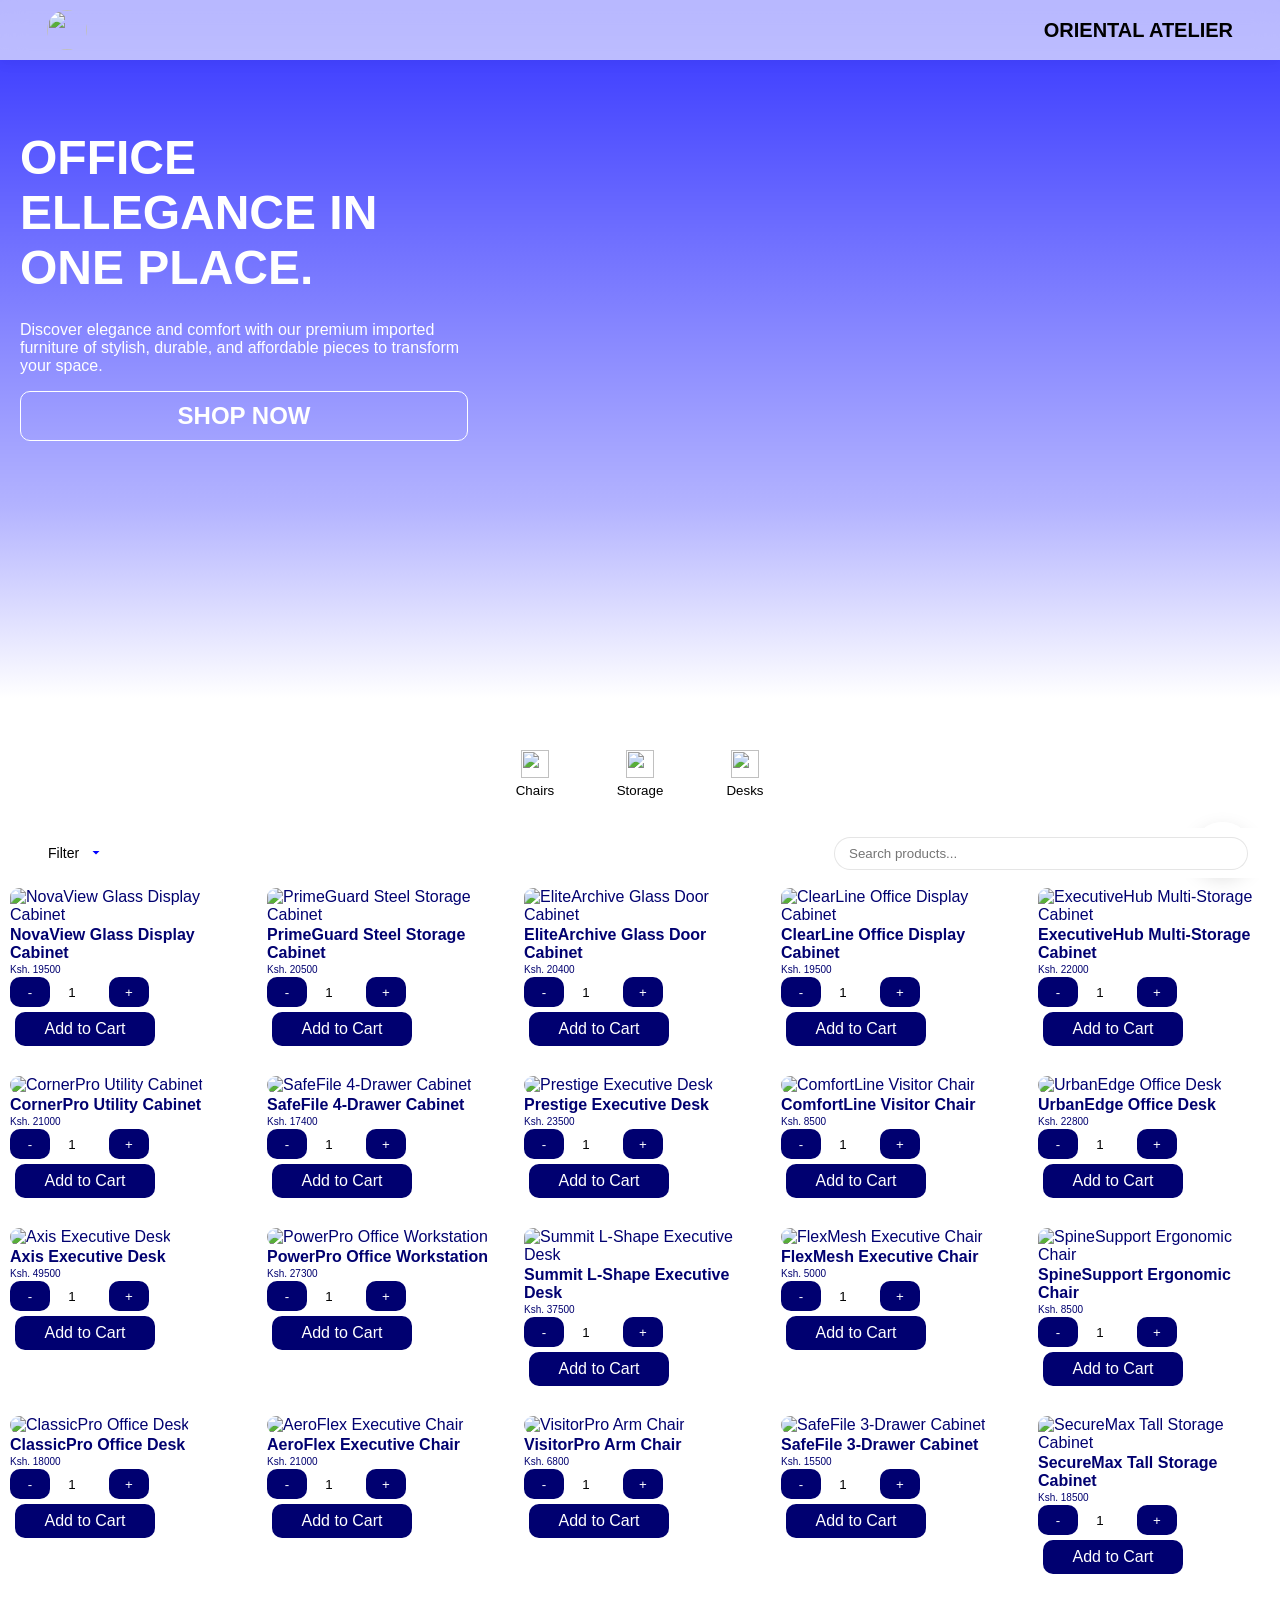
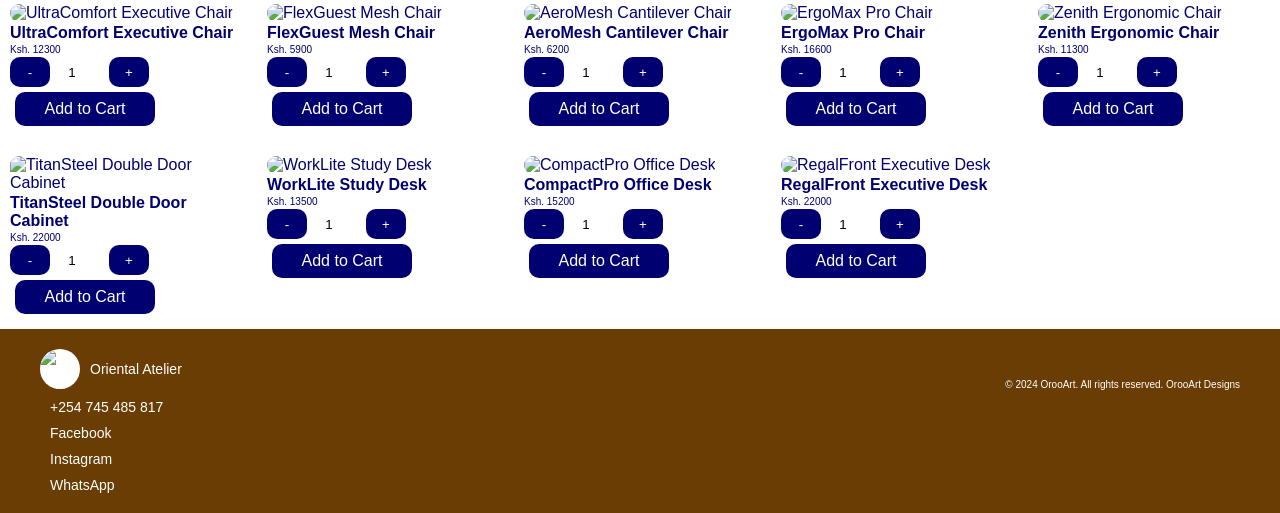
==== index.html @ 5436c4b8 "finalle" ====
<!DOCTYPE html>
<html lang="en">
<head>
    <meta charset="UTF-8">
    <meta name="viewport" content="width=device-width, initial-scale=1.0">
    <link rel="icon" type="image/png/jpg" href="oa.jpg">
    <meta name="description" content="Oriental Atelier - Your destination for elegant and affordable imported furniture.">
    <meta name="keywords" content="furniture, imported furniture, office furniture, elegant furniture, affordable furniture">
    <meta name="author" content="OrooArt Designs">
    <title>Oriental Atelier</title>
    <link rel="stylesheet" href="styles.css">
    <script src="https://kit.fontawesome.com/a076d05399.js" crossorigin="anonymous"></script>
</head>
<body>
    <!-- Header Section -->
    <header>
    <nav class="nav-container">
        <div class="logo"><img src="oa.jpg"></div>
        <div class="logo">ORIENTAL ATELIER</div>
    </nav>
    </header>
    <!-- Hero Section -->
    <section class="hero">
        <div id="hero-intro">
            <h1><b>OFFICE ELLEGANCE IN ONE PLACE.</b></h1>
            <p>Discover elegance and comfort with our premium imported furniture  
              of stylish, durable, and affordable pieces to transform your space.
            </p>
            <!--<p class="order-count">Orders placed: <span id="orderCount">0</span></p>-->
            <button class="cta"><a href="#products-section">SHOP NOW</a></button>
        </div>        
    </section>
    <div class="category-wrapper">

    <div class="category-icons" id="categoryIcons"> 

        <button data-category="chairs">
            <img src="/icons/chair.jpg">
            <span>Chairs</span>
        </button>

        <button data-category="storage">
            <img src="/icons/storage.jpg">
            <span>Storage</span>
        </button>

        <button data-category="desks">
            <img src="/icons/desk.jpeg">
            <span>Desks</span>
        </button>

    </div>

</div>
    <section class="filter">
        <!-- Category Filter -->
        <div class="category-filter">
            <select id="category-select">
                <option value="all">Filter</option>
                <option value="chairs">Chairs</option>
                <option value="desks">Desks</option>
                <option value="storage">Storage</option>
            </select>
            <!-- Search Bar -->
        <div class="search-container">
            <input 
                type="text" 
                id="search-input" 
                placeholder="Search products..."
            >
        </div>
        </div>
    </section>
    <section class="product-grid" id="productGrid">
    <!-- Products will be injected here -->
    </section>

    <!-- Product Grid Section -->

    <!--Quickview modal-->
      
    <!-- Product Quick View Modal -->
<div id="productModal" class="modal">
  <div class="modal-content">

    <span class="close">&times;</span>

    <div class="modal-image-section">
        <img id="modalMainImage" src="" alt="">
        <div id="modalThumbnails"></div>
    </div>

    <div class="modal-info">
        <h2 id="modalName"></h2>
        <p id="modalPrice"></p>
    </div>

  </div>
</div>

    <!-- End of Quickview modal-->     
    <!-- Floating Cart Icon -->
    <div class="cart-icon" onclick="toggleCart()">🛒</div>

    <div class="cart" id="cart">
        <h2>Shopping Cart</h2>
        <ul id="cart-items"></ul>
        <p id="cart-total">Total: Ksh. 0</p>
        <button class="cart-cta" onclick="clearCart()">Clear Cart</button>
        <button class="whatsapp-btn" onclick="sendOrder()">Place Order On WhatsApp</button>
    </div>
    
    <!-- Footer Section -->
    <footer>
        <div class="footer-left">
            <div class="contact-item">
                <img src="oa.jpg" alt="OrooArt Logo" class="footer-logo">
                <span>Oriental Atelier</span>
            </div>

            <div class="contact-item">
                <i class="fas fa-phone"></i>
                <a href="tel:+254745485817">+254 745 485 817</a>
            </div>

            <div class="contact-item">
                <i class="fab fa-facebook"></i>
                <a href="https://www.facebook.com/share/1cMrLavVHz/">Facebook</a>
            </div>

            <div class="contact-item">
                <i class="fab fa-instagram"></i>
                <a href="https://www.instagram.com/oriental.atelier?igsh=MXYzbjM2ZnEwbW9zbw==">Instagram</a>
            </div>

            <div class="contact-item">
                <i class="fab fa-whatsapp"></i>
                <a href="https://wa.me/254745485817">WhatsApp</a>
            </div>
        </div>
        <br>
        <div class="footer-copyright">
                <p>&copy; 2024 OrooArt. All rights reserved. <a href="https://www.facebook.com/share/1befpcmrew/">OrooArt</a> Designs</p>
            </div>
    </footer>
    <script src="script.js"></script>
</body>
</html>
---- styles.css ----
/* Define CSS Variables for Reusability */
:root {
    --primary-color: #693d04;
    --secondary-color: #fadcb5;
    --text-color: #FFFFFF;
    --bg-color: #fad4a3;
    --border-radius: 10px;
    --inner-border-radius: 9px;
    --outer-border-radius: 15px;
    --text-padding: 10px;
    --border-padding: 10px;
    --container-margin: 10px;
    --font-family: 'Arial', sans-serif;
}

html, body {
    overflow-x: hidden;
}

body {
    font-family: var(--font-family);
    background-color: var(--text-color);
    margin: 0;
    padding: 0; 
}

a{
    text-decoration:none;
    color: var(--text-color);
}

/* Header Styles */
header {
    position: fixed;
    top: 0;
    left: 0;
    width: 100%;
    height: 60px; /* Fixed height */
    z-index: 1000;

    display: flex;
    align-items: center; /* vertical center */
    justify-content: center;

    background: rgba(255, 255, 255, 0.65);
    backdrop-filter: blur(12px);
    -webkit-backdrop-filter: blur(12px);

    box-shadow: 0 2px 15px rgba(0,0,0,0.05);
}


.nav-container {
    width: 95%;
    display: flex;
    align-items: center;   /* vertical center */
    justify-content: space-between;
}

.logo {
    display: flex;
    align-items: center;
    font-size: 20px;
    font-weight: bold;
    padding: 15px;
}

.logo img{
    width: 40px;
    height: 40px;
    border-radius: 50%;
    margin-right: 1px;
}

nav ul {
    list-style: none;
    display: flex;
    gap: 15px;
}

nav ul li a {
    color: var(--text-color);
    text-decoration: none;
}

.nav-toggle {
    display: none;

}

/* Hero Section */
.hero {
    display: flex;
    flex-direction: column;
    justify-content: center;
    align-items: flex-start;
    text-align: left;
    height: 80vh;

    background:
        linear-gradient(
            to bottom,
            rgba(0,0,255,0.8),
            rgba(0,0,255,0.3) 70%,
            white 97%
        ),
        url('hero-bg.jpg') no-repeat center center/cover;

    color: var(--text-color);
}


.hero button {
    color: var(--text-color);
    padding: 10px 20px;
    border: solid 1px var(--text-color);
    border-radius: var(--border-radius);
    cursor: pointer;
}

.hero h1 {
    font-size: 48px;
    margin-bottom: 10px;
}
#hero-intro{
    height: 60vh;
    width: 35%;
    margin: 20px;
    text-align: left;
    display: flex;
    flex-direction: column;
    justify-content: left;
    align-items: left;
}

#hero-ads{
    width: 90%;
    height: 40vh;
    display: flex;
    background-color: var(--bg-color);
    border-radius: var(--border-radius);
    color: var(--text-color);
}

.filter {
    position: sticky;
    top: 50px; /* same as header height */
    z-index: 999;

    height: 50px;
    display: flex;
    align-items: center;
    justify-content: center;

    background: white;
    transition: box-shadow 0.3s ease, transform 0.3s ease;
}

.category-filter {
    width: 95%;
    height: 50px;
    display: flex;
    align-items: center;
    justify-content: space-between;
}

.category-filter select {
    padding: 10px 15px;
    border-radius: 8px;
    border: 1px solid #ffffff;
    cursor: pointer;
    font-size: 14px;

    transition: all 0.3s ease;
}

.category-filter select:hover {
    border-color: none;
    box-shadow: 0 5px 15px rgba(89, 89, 90, 0.582);
    transform: translateY(-2px);
}

.category-filter select:focus {
    outline: none;
    border-color: #ffffff;
    box-shadow: 0 5px 20px rgba(89, 89, 90, 0.582);
}

.category-filter select {
    appearance: none;
    background: white;
    background-image: url("data:image/svg+xml,%3Csvg xmlns='http://www.w3.org/2000/svg' viewBox='0 0 20 20'%3E%3Cpath fill='%230000ff' d='M5 7l5 5 5-5H5z'/%3E%3C/svg%3E");
    background-repeat: no-repeat;
    background-position: right 10px center;
    background-size: 14px;
}

.search-container input {
    padding: 8px 14px;
    border-radius: 20px;
    border: 1px solid rgba(0,0,0,0.1);
    outline: none;
    width: 30vw;
    transition: 0.7s ease;
}

.search-container input:focus {
    width: 45vw;
    box-shadow: 0 4px 12px rgba(0,0,0,0.08);
}

.category-wrapper {
    display: flex;
    justify-content: center;
    align-items: center;
    padding: 10px 0;

    position: relative;   /* no sticky */
    top: auto;

    background: transparent; /* remove white/blur feel */
    backdrop-filter: none;
    -webkit-backdrop-filter: none;

    box-shadow: none; /* ensure no shadow */
}

.category-icons {
    display: flex;
    gap: 15px;

    overflow-x: auto;
    scroll-behavior: smooth;

    padding: 10px 15px;

    max-width: 90%; /* 🔥 prevents full stretch */
    justify-content: center; /* centers items when not overflowing */

    scrollbar-width: none;
    -ms-overflow-style: none;
}

.category-icons::-webkit-scrollbar {
    display: none;
}

.category-icons button {
    display: flex;
    flex-direction: column;
    align-items: center;
    min-width: 90px;
    padding: 10px;
    border: none;
    border-radius: 12px;
    background: rgba(255,255,255,0.7);
    cursor: pointer;
    transition: 0.3s ease;
    flex-shrink: 0; /* prevents shrinking */
}

.category-icons button img {
    width: 28px;
    height: 28px;
    margin-bottom: 5px;
}

.category-icons button:hover {
    transform: translateY(-4px);
}

.category-icons button.active {
    background: rgb(2, 2, 82);
    color: white;
}

.category-wrapper {
    position: relative;
}

.category-wrapper::before,
.category-wrapper::after {
    content: "";
    position: absolute;
    top: 0;
    width: 30px;
    height: 100%;
    pointer-events: none;
    z-index: 2;
}

.category-wrapper::before {
    left: 0;
    background: linear-gradient(to right, white, transparent);
}

.category-wrapper::after {
    right: 0;
    background: linear-gradient(to left, white, transparent);
}

.scroll-btn {
    background: rgba(255,255,255,0.8);
    border: none;
    font-size: 22px;
    padding: 10px;
    cursor: pointer;
    border-radius: 50%;
    transition: 0.3s ease;
}

.scroll-btn:hover {
    background: rgb(2, 2, 82);
    color: white;
}

.cta {
    background: none;
    color: white;
    padding: 15px 30px;
    font-size: 18pt;
    font-weight: bold;
    border: none;
    border-radius: 50px;
    cursor: pointer;
    transition: all 0.3s ease-in-out;
    position: relative;
}

/* Hover Effect */
.cta:hover {
    transform: scale(1.05);
    border: solid 1px var(--text-color);
    background-color: rgb(41, 41, 219);
}

@keyframes bounceClick {
    0%   { transform: scale(1); }
    30%  { transform: scale(0.9); }
    60%  { transform: scale(1.1); }
    100% { transform: scale(1); }
}

.bounce {
    animation: bounceClick 0.3s ease;
}

.cta::after {
    content: "";
    position: absolute;
    width: 300%;
    height: 300%;
    top: 50%;
    left: 50%;
    transform: translate(-50%, -50%) scale(0);
    opacity: 0;
    transition: transform 0.5s, opacity 0.5s;
}

.cta:active::after {
    transform: translate(-50%, -50%) scale(1);
    opacity: 1;
}

/* Apply Pulse Animation */
.cta {
    animation: pulse 2s infinite;
}




/* Product Grid */
.product-grid {
    display: grid;
    grid-template-columns: repeat(auto-fit, minmax(250px, 1fr));
    gap: 5px;
    padding: 0px;
}

.product {
    background: rgb(255, 255, 255);
    text-align: left;
    color: rgb(1, 1, 112);
    border-radius: var(--outer-border-radius);
    padding: var(--border-padding);
}

.product img {
    width: 100%;
    border-radius: var(--inner-border-radius);
    margin: 0;
}

.product p {
    font-size: 10px;
    margin: 2px 0;
}

.product h2 {
    font-size: 16px;
    margin: 2px 0;
}

.product button {
    background: rgb(0, 0, 112);
    color: var(--text-color);
    padding: 8px 15px;
    border: none;
    border-radius: var(--border-radius);
    cursor: pointer;
}

.quantity, .increase, .decrease {
    height: 30px;
    border-radius: var(--border-radius);
    padding: 5px;
    border:none;
    text-align: center;
    width: 40px;
}

.quantity{
    height: 19px;
    
}

.input{
    width: 50px;
    height: 30px;
    border-radius: var(--border-radius);
    padding: 5px;
    border:none;
    text-align: center; 
}
.atc{
    background: var(--secondary-color);
    color: var(--text-color);
    padding: 8px 20px;
    margin:5px;
    width:140px;
    border: none;
    border-radius: var(--border-radius);
    font-size:16px;
    cursor: pointer;
}

.modal {
    display: none;
    position: fixed;
    inset: 0;
    background: rgba(0,0,0,0.4);
    backdrop-filter: blur(6px);
    justify-content: center;
    align-items: center;
    z-index: 2000;
}

.modal-content {
    background: white;
    padding: 20px;
    border-radius: 15px;
    width: 70%;
    max-width: 70vw;
    animation: fadeIn 0.3s ease;
}

.modal-image-section {
    text-align: center;
}

#modalMainImage {
    width: 100%;
    border-radius: 12px;
    margin-bottom: 10px;
}

#modalThumbnails {
    display: flex;
    justify-content: center;
    gap: 10px;
}

#modalThumbnails img {
    width: 60px;
    height: 60px;
    object-fit: cover;
    cursor: pointer;
    border-radius: 8px;
    opacity: 0.7;
    transition: 0.2s;
}

#modalThumbnails img:hover {
    opacity: 1;
}

.close {
    float: right;
    font-size: 24px;
    cursor: pointer;
}


/* Floating Cart Icon */
.cart-icon {
    position: fixed;
    bottom: 30px;
    right: 30px;
    font-size: 20px;
    background: rgba(255, 255, 255, 0.8);
    backdrop-filter: blur(10px);
    -webkit-backdrop-filter: blur(10px);

    padding: 12px 15px;
    border-radius: 50%;
    cursor: grab;
    user-select: none;
    touch-action: none;

    box-shadow: 0 8px 20px rgba(0,0,0,0.15);

    transition: transform 0.2s ease, box-shadow 0.2s ease;
}

.cart-icon:hover {
    transform: scale(1.1);
    box-shadow: 0 12px 25px rgba(0,0,0,0.2);
}

.cart-icon:active {
    cursor: grabbing;
    transform: scale(0.95);
}

.cart-icon.bump {
    transform: scale(1.2);
}

.dropdown-content {
    display: none;
    position: absolute;
    background: var(--primary-color);
    width: 150px;
    height: fit-content;
    box-shadow: 0px 8px 16px rgba(0, 0, 0, 0.1);
    z-index: 1;
    border-radius: var(--border-radius);
}

.dropdown-content a {
    color: rgb(16, 16, 88);
    padding: 10px;
    display: block;
    text-decoration: none;
}

.dropdown-content a:hover {
    background: var(--secondary-color);
}

.dropdown:hover .dropdown-content {
    display: block;
}

.cart {
    position: fixed;
    top: 60px;
    right: 20px;
    width: 250px;
    background: white;
    border: 1px solid #030197;
    padding: 15px;
    display: none; /* Initially hidden */
    box-shadow: 0 4px 6px rgba(0, 0, 0, 0.1);
    border-radius: var(--border-radius);
}

.cart h2{
    text-align: center;
    color: var(--primary-color);
}

.cart ul {
    list-style: none;
    padding: 0;
}

.cart ul li {
    display: flex;
    justify-content: space-between;
    padding: 5px 0;
    color: var(--bg-color);
}

.cart p {
    text-align: left;
    color: var(--secondary-color);
    font-weight: bold;
}

.cart-cta{
    display: flex;
    width: fit-content;
    height: fit-content;
    border:none;
    border-radius: var(--border-radius);
    color: rgb(13, 13, 105);
    background: var(--secondary-color);
    padding: 5px 10px;
    cursor: pointer;
}

.whatsapp-btn {
    background-color: var(--text-color);
    color: #25d366;
    padding: 10px 15px;
    border: 1px solid #25d366;
    border-radius: var(--border-radius);
    font-size: 14px;
    cursor: pointer;
    display: block;
    margin-top: 10px;
    text-align: center;
    width: 100%;
}

.whatsapp-btn:hover {
    background-color: #1ebe57;
    color:var(--text-color);
    font-weight: bold;
    border:none;
}


/* Footer */
footer {
    background: #030197;
    color: var(--text-color);
    padding: 20px;
    display: flex;
    justify-content: space-between;
    align-items: flex-end;
}

.footer-left {
    flex: 1;
    text-align: left;
    padding-left: 20px;
}

.footer-copyright {
    font-size: 10px;
    padding: 20px;
}

.whatsapp-btn {
    background: var(--text-color);
    color: rgb(7, 172, 7);
    padding: 10px 20px;
    border: 5px;
    border-color:rgb(7, 172, 7);
    border-radius: var(--border-radius); 
    cursor: pointer;
}

.whatsapp-btn:hover{
    background:rgb(7, 172, 7);
    color: var(--text-color);
    font-style:bold;
}

.floating-effect {
    position: absolute;
    width: 118px;
    background: var(--secondary-color);
    color: var(--text-color);
    text-align: center;
    padding: 8px 12px;
    border-radius: var(--border-radius);
    font-weight: bold;
    box-shadow: 0 4px 8px rgba(0, 0, 0, 0.2);
    transition: transform 0.6s ease-in-out, opacity 0.6s ease-in-out;
    z-index: 1000;
}

/* Modal overlay */
.modal {
  display: none; /* hidden by default */
  position: fixed;
  top: 0; left: 0;
  width: 100%; height: 100%;
  background: rgba(0,0,0,0.6);
  justify-content: center;
  align-items: center;
  z-index: 999;
}

/* Modal box */
.modal-content {
  background: #fff;
  padding: 20px;
  width: 400px;
  border-radius: 10px;
  text-align: center;
  position: relative;
}

/* Close button */
.close {
  position: absolute;
  top: 10px; right: 15px;
  font-size: 24px;
  cursor: pointer;
}

/* Product image inside modal */
#modalImage {
  max-width: 100%;
  border-radius: 6px;
  margin-bottom: 15px;
}


/* Footer */
footer {
    background: var(--primary-color);
    color: var(--text-color);
    padding: 20px;
    display: flex;
    justify-content: space-between;
    align-items: flex-start;
}

.footer-left {
    display: flex;
    flex-direction: column;
    gap: 10px;
}

.footer-brand {
    font-size: 16px;
    font-weight: bold;
    margin-bottom: 10px;
}

.contact-item {
    display: flex;
    align-items: center;
    gap: 10px;
    font-size: 14px;
}

.contact-item .icon {
    width: 28px;
    height: 28px;
    display: flex;
    align-items: center;
    justify-content: center;

    background: rgba(255,255,255,0.1);
    border-radius: 50%;
    font-size: 14px;
}

.contact-item a {
    color: white;
    text-decoration: none;
    transition: 0.2s;
}

.contact-item a:hover {
    opacity: 0.7;
}

.footer-logo{
    width: 40px;
    height: 40px;
    display: flex;
    align-items: center;
    justify-content: center;

    background: rgb(255, 255, 255);
    border-radius: 50%;
    font-size: 14px;
}

.footer p{
    font-size: 9px;
}

.whatsapp {
    background: #25D366;
    color: var(--text-color);
    padding: 10px 20px;
    border: none;
    border-radius: var(--border-radius);
    cursor: pointer;
}

/*admin panel styling

.login-container {
    width: 300px;
    margin: 100px auto;
    padding: 20px;
    text-align: center;
    background: rgba(255, 255, 255, 0.1);
    backdrop-filter: blur(10px);
    border-radius: 8px;
    box-shadow: 0 0 10px rgba(0, 0, 0, 0.2);
}

input {
    width: 80%;
    padding: 10px;
    margin: 10px 0;
    border: 1px solid #ccc;
    border-radius: 5px;
}

.admin-button {
    width: 100%;
    padding: 10px;
    background: #007bff;
    color: white;
    border: none;
    border-radius: 5px;
    cursor: pointer;
}

#error-message {
    color: red;
    font-size: 14px;
    margin-top: 10px;
}

header {
    background-color: var(--primary-color);
    color: var(--text-color);
    display: flex;
    justify-content: space-between;
    align-items: center;
    padding: 15px 30px;
    position:fixed;
    z-index: 1000;
    width: 100%;
}

#logout-btn {
    background: red;
    color: white;
    padding: 10px;
    border: none;
    cursor: pointer;
}

.add-product, .product-list {
    width: 80%;
    margin: 20px auto;
    padding: 15px;
    background: rgba(255, 255, 255, 0.1);
    backdrop-filter: blur(10px);
    border-radius: 8px;
}

input {
    display: block;
    width: 100%;
    padding: 10px;
    margin: 10px 0;
}

.product-list ul {
    list-style: none;
    padding: 0;
}

.product-list li {
    display: flex;
    justify-content: space-between;
    background: white;
    margin: 5px 0;
    padding: 10px;
    border-radius: 5px;
}
*/

/* Responsive Design */
@media (max-width: 768px) {
    header {
        display: flex;
        flex-direction: row;
        justify-content: space-between;
    }

    .nav-toggle {
        display: block;
        width: fit-content;
        padding: 1px 2px;
        border: none;
        background: none;
        font-size: 14px;
        cursor: pointer;
        color: var(--text-color);
    }

    .nav-toggle.active {
        display: none;
    }

    .nav-menu {
        display: none;
    }

    nav ul {
        display: hidden;
    }

    .hero {
        height: 80vh;
        padding: 5px;
    }

    .hero h1 {
        font-size: 34px;
        width: 70%;
    }

    #hero-intro {
        width: 90%;
    }
    .cta {
        padding: 5px 10px;
        justify-content: center;
        font-size: 16px;
    }
    #hero-ads{
        display: none;
    }

    .product-grid {
        display: grid;
        grid-template-columns: repeat(2, 1fr);
        gap: 10px; /* space between images */
        padding: 15px;
    }

    footer {
        padding: 10px;
        flex-direction: column;
        text-align: center;
    }
}
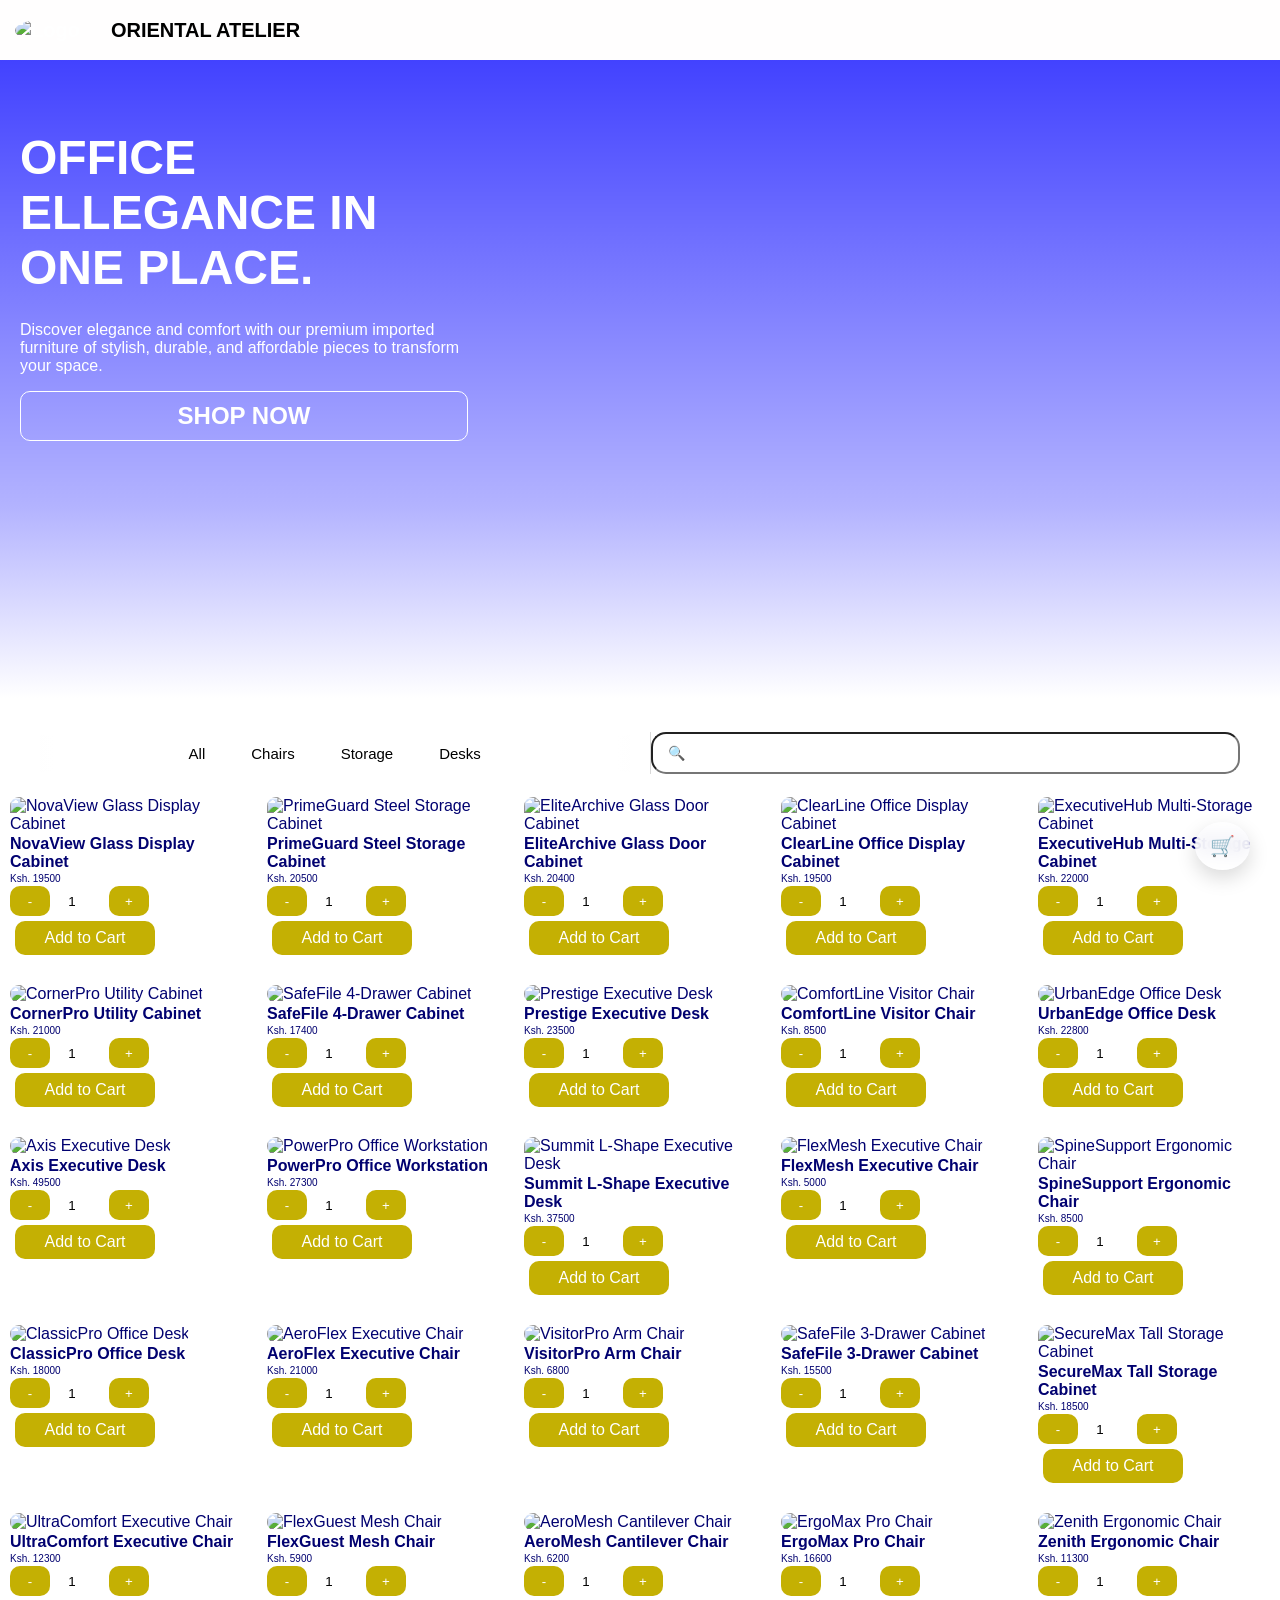
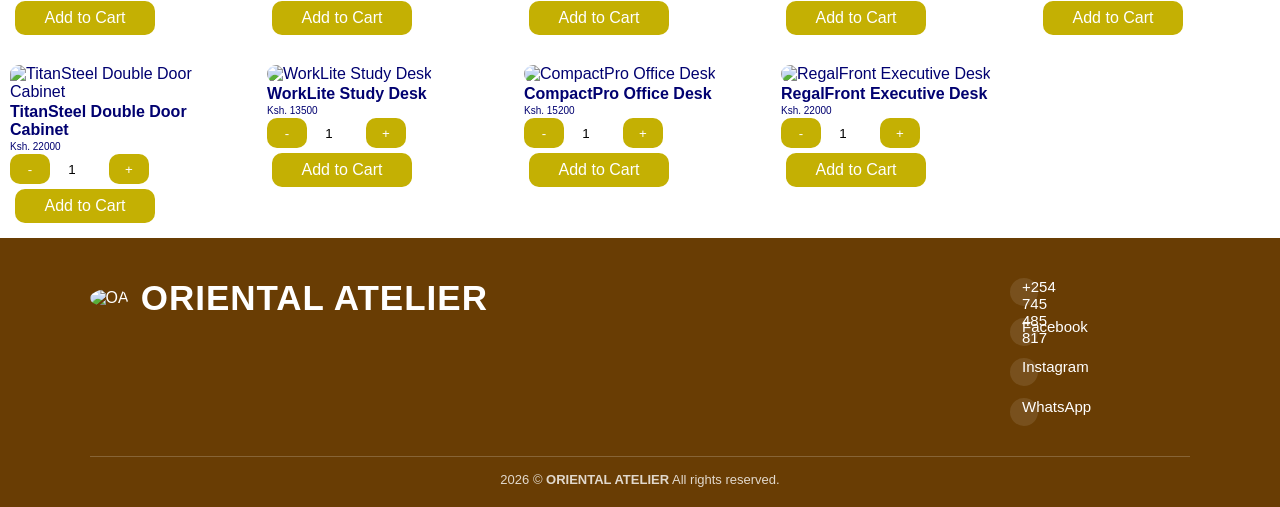
==== commit bae2862a: "sticky toolbar, aki tafadhali." ====
--- a/index.html
+++ b/index.html
@@ -15,7 +15,11 @@
     <!-- Header Section -->
     <header>
     <nav class="nav-container">
-        <div class="logo"><img src="oa.jpg"></div>
+        <div class="logo">
+            <a href="index.html">
+            <img src="oa.jpg" alt="Logo">
+            </a>
+        </div>
         <div class="logo">ORIENTAL ATELIER</div>
     </nav>
     </header>
@@ -30,75 +34,66 @@
             <button class="cta"><a href="#products-section">SHOP NOW</a></button>
         </div>        
     </section>
-    <div class="category-wrapper">
 
-    <div class="category-icons" id="categoryIcons"> 
-
-        <button data-category="chairs">
-            <img src="/icons/chair.jpg">
-            <span>Chairs</span>
-        </button>
-
-        <button data-category="storage">
-            <img src="/icons/storage.jpg">
-            <span>Storage</span>
-        </button>
-
-        <button data-category="desks">
-            <img src="/icons/desk.jpeg">
-            <span>Desks</span>
-        </button>
-
-    </div>
-
-</div>
-    <section class="filter">
-        <!-- Category Filter -->
+    <section class="category-filter-container">
         <div class="category-filter">
-            <select id="category-select">
-                <option value="all">Filter</option>
-                <option value="chairs">Chairs</option>
-                <option value="desks">Desks</option>
-                <option value="storage">Storage</option>
-            </select>
-            <!-- Search Bar -->
-        <div class="search-container">
-            <input 
-                type="text" 
-                id="search-input" 
-                placeholder="Search products..."
-            >
-        </div>
+            <!--<div class="toolbar-filter">
+                <select id="category-select">
+                    <option value="all">Filter</option>
+                    <option value="chairs">Chairs</option>
+                    <option value="desks">Desks</option>
+                    <option value="storage">Storage</option>
+                </select>
+            </div>-->
+            <div class="category-wrapper">
+                <div class="category-icons" id="categoryIcons">
+                    <button data-category="all">
+                        <span>All</span>
+                    </button>
+                    <button data-category="chairs">
+                        <span>Chairs</span>
+                    </button>
+                    <button data-category="storage">
+                        <span>Storage</span>
+                    </button>
+                    <button data-category="desks">
+                        <span>Desks</span>
+                    </button>
+                </div>
+            </div>
+            <div class="search-container">
+                <input 
+                    type="text" 
+                    id="search-input"
+                    placeholder="🔍"
+                >  
+            </div>
         </div>
     </section>
     <section class="product-grid" id="productGrid">
-    <!-- Products will be injected here -->
+        <!-- Products will be injected here -->
     </section>
-
-    <!-- Product Grid Section -->
-
-    <!--Quickview modal-->
       
     <!-- Product Quick View Modal -->
-<div id="productModal" class="modal">
-  <div class="modal-content">
+    <div id="productModal" class="modal">
+        <div class="modal-content">
 
-    <span class="close">&times;</span>
+            <span class="close">&times;</span>
 
-    <div class="modal-image-section">
-        <img id="modalMainImage" src="" alt="">
-        <div id="modalThumbnails"></div>
+            <div class="modal-image-section">
+                <img id="modalMainImage" src="" alt="">
+                <div id="modalThumbnails"></div>
+            </div>
+
+            <div class="modal-info">
+                <h2 id="modalName"></h2>
+                <p id="modalPrice"></p>
+            </div>
+
+        </div>
     </div>
+    <!-- End of Quickview modal-->
 
-    <div class="modal-info">
-        <h2 id="modalName"></h2>
-        <p id="modalPrice"></p>
-    </div>
-
-  </div>
-</div>
-
-    <!-- End of Quickview modal-->     
     <!-- Floating Cart Icon -->
     <div class="cart-icon" onclick="toggleCart()">🛒</div>
 
@@ -113,11 +108,11 @@
     <!-- Footer Section -->
     <footer>
         <div class="footer-left">
-            <div class="contact-item">
-                <img src="oa.jpg" alt="OrooArt Logo" class="footer-logo">
-                <span>Oriental Atelier</span>
+            <div class="logo-item">
+                <a href="index.html"><img src="oa.jpg" alt="OA"></a><span><b>ORIENTAL ATELIER</b></span>
             </div>
-
+        </div>
+        <div class="footer-right">
             <div class="contact-item">
                 <i class="fas fa-phone"></i>
                 <a href="tel:+254745485817">+254 745 485 817</a>
@@ -139,10 +134,10 @@
             </div>
         </div>
         <br>
-        <div class="footer-copyright">
-                <p>&copy; 2024 OrooArt. All rights reserved. <a href="https://www.facebook.com/share/1befpcmrew/">OrooArt</a> Designs</p>
+            <div class="footer-copyright">
+            <p> 2026 &copy; <b>ORIENTAL ATELIER</b> All rights reserved.</p>
             </div>
     </footer>
     <script src="script.js"></script>
 </body>
-</html>
+</html>
--- a/styles.css
+++ b/styles.css
@@ -37,24 +37,17 @@
     width: 100%;
     height: 60px; /* Fixed height */
     z-index: 1000;
-
     display: flex;
     align-items: center; /* vertical center */
-    justify-content: center;
-
-    background: rgba(255, 255, 255, 0.65);
-    backdrop-filter: blur(12px);
-    -webkit-backdrop-filter: blur(12px);
-
-    box-shadow: 0 2px 15px rgba(0,0,0,0.05);
-}
-
+    justify-content:left;
+    background: rgb(255, 254, 254);
+}
 
 .nav-container {
     width: 95%;
     display: flex;
     align-items: center;   /* vertical center */
-    justify-content: space-between;
+    justify-content: left;
 }
 
 .logo {
@@ -104,7 +97,7 @@
             rgba(0,0,255,0.3) 70%,
             white 97%
         ),
-        url('hero-bg.jpg') no-repeat center center/cover;
+        url('hero-bg.webp') no-repeat center center/cover;
 
     color: var(--text-color);
 }
@@ -142,28 +135,42 @@
     color: var(--text-color);
 }
 
-.filter {
+.category-filter-container{
     position: sticky;
-    top: 50px; /* same as header height */
-    z-index: 999;
-
-    height: 50px;
-    display: flex;
-    align-items: center;
-    justify-content: center;
-
-    background: white;
-    transition: box-shadow 0.3s ease, transform 0.3s ease;
+    top: 80px;
+    z-index: 900;
+
+    width: 100%;
+
+    background: rgba(255, 255, 255, 0.65);
+    backdrop-filter: blur(12px);
+    -webkit-backdrop-filter: blur(12px);
+
+    border-bottom: 1px solid rgba(255, 255, 255, 0.3);
 }
 
 .category-filter {
-    width: 95%;
-    height: 50px;
+    width: 100%;
+    max-width: 1200px;
+
+    margin: 0 auto;
+
     display: flex;
     align-items: center;
     justify-content: space-between;
-}
-
+
+    gap: 20px;
+
+    padding: 12px 20px;
+}
+
+.category-filter.is-sticky {
+    background: rgba(255, 255, 255, 0.55);
+    backdrop-filter: blur(14px);
+    -webkit-backdrop-filter: blur(14px);
+    box-shadow: 0 4px 20px rgba(0, 0, 0, 0.08);
+    border-bottom: 1px solid rgba(255, 255, 255, 0.3);
+}
 .category-filter select {
     padding: 10px 15px;
     border-radius: 8px;
@@ -195,50 +202,79 @@
     background-size: 14px;
 }
 
+.toolbar-filter {
+    flex: 0 0 auto;
+}
+
+.toolbar-filter select {
+    height: 42px;
+    padding: 0 35px 0 15px;
+    border-radius: 8px;
+    background: rgba(255, 255, 255, 0.9);
+    color: #333;
+    font-size: 14px;
+    font-weight: 500;
+    cursor: pointer;
+    outline: none;
+    transition:
+        border-color 0.2s ease,
+        box-shadow 0.2s ease;
+}
+
+.toolbar-filter select:hover,
+.toolbar-filter select:focus {
+    border-color: #693d04;
+
+    box-shadow: 0 0 0 2px rgba(105, 61, 4, 0.08);
+}
+
+.search-container {
+    flex: 1;
+    min-width: 0;
+    position: relative;
+    border-left: 1px solid rgba(0, 0, 0, 0.15);
+}
+
 .search-container input {
-    padding: 8px 14px;
-    border-radius: 20px;
-    border: 1px solid rgba(0,0,0,0.1);
+    width: 100%;
+    height: 42px;
+    box-sizing: border-box;
+    padding: 0 15px;
+    border-radius: 15px;
+    background: rgba(255, 255, 255, 0.9);
+    color: #333;
+    font-size: 14px;
     outline: none;
-    width: 30vw;
-    transition: 0.7s ease;
+    transition:
+        border-color 0.2s ease,
+        box-shadow 0.2s ease,
+        background 0.2s ease;
+}
+
+.search-container input::placeholder {
+    color: #777;
 }
 
 .search-container input:focus {
-    width: 45vw;
-    box-shadow: 0 4px 12px rgba(0,0,0,0.08);
+    background: white;
+    border-color: #693d04;
+    box-shadow: 0 0 0 2px rgba(105, 61, 4, 0.08);
 }
 
 .category-wrapper {
-    display: flex;
+    flex: 1;
+}
+
+.category-wrapper::-webkit-scrollbar {
+    display: none;
+}
+
+.category-icons {
+    display: flex;
+    align-items: center;
     justify-content: center;
-    align-items: center;
-    padding: 10px 0;
-
-    position: relative;   /* no sticky */
-    top: auto;
-
-    background: transparent; /* remove white/blur feel */
-    backdrop-filter: none;
-    -webkit-backdrop-filter: none;
-
-    box-shadow: none; /* ensure no shadow */
-}
-
-.category-icons {
-    display: flex;
-    gap: 15px;
-
-    overflow-x: auto;
-    scroll-behavior: smooth;
-
-    padding: 10px 15px;
-
-    max-width: 90%; /* 🔥 prevents full stretch */
-    justify-content: center; /* centers items when not overflowing */
-
-    scrollbar-width: none;
-    -ms-overflow-style: none;
+
+    gap: 10px;
 }
 
 .category-icons::-webkit-scrollbar {
@@ -246,32 +282,32 @@
 }
 
 .category-icons button {
-    display: flex;
-    flex-direction: column;
-    align-items: center;
-    min-width: 90px;
-    padding: 10px;
     border: none;
-    border-radius: 12px;
-    background: rgba(255,255,255,0.7);
-    cursor: pointer;
-    transition: 0.3s ease;
-    flex-shrink: 0; /* prevents shrinking */
-}
-
-.category-icons button img {
-    width: 28px;
-    height: 28px;
-    margin-bottom: 5px;
+    background: transparent;
+
+    padding: 10px 18px;
+
+    cursor: pointer;
+
+    font-size: 15px;
+    font-weight: 500;
+
+    border-radius: 20px;
+
+    transition: 
+        background 0.25s ease,
+        transform 0.25s ease;
 }
 
 .category-icons button:hover {
-    transform: translateY(-4px);
+    background: rgba(105, 61, 4, 0.08);
+    color: #693d04;
 }
 
 .category-icons button.active {
-    background: rgb(2, 2, 82);
+    background: #693d04;
     color: white;
+    box-shadow: 0 3px 10px rgba(105, 61, 4, 0.2);
 }
 
 .category-wrapper {
@@ -376,13 +412,17 @@
     grid-template-columns: repeat(auto-fit, minmax(250px, 1fr));
     gap: 5px;
     padding: 0px;
+    border: 1px;
+    border-color: rgb(248, 230, 62);
 }
 
 .product {
     background: rgb(255, 255, 255);
     text-align: left;
     color: rgb(1, 1, 112);
-    border-radius: var(--outer-border-radius);
+    border-radius:0;
+    border-color: #3d3e4e;
+    border: 1px;
     padding: var(--border-padding);
 }
 
@@ -403,7 +443,7 @@
 }
 
 .product button {
-    background: rgb(0, 0, 112);
+    background: rgb(196, 176, 3);
     color: var(--text-color);
     padding: 8px 15px;
     border: none;
@@ -632,28 +672,6 @@
     border:none;
 }
 
-
-/* Footer */
-footer {
-    background: #030197;
-    color: var(--text-color);
-    padding: 20px;
-    display: flex;
-    justify-content: space-between;
-    align-items: flex-end;
-}
-
-.footer-left {
-    flex: 1;
-    text-align: left;
-    padding-left: 20px;
-}
-
-.footer-copyright {
-    font-size: 10px;
-    padding: 20px;
-}
-
 .whatsapp-btn {
     background: var(--text-color);
     color: rgb(7, 172, 7);
@@ -726,32 +744,89 @@
 footer {
     background: var(--primary-color);
     color: var(--text-color);
-    padding: 20px;
-    display: flex;
+    padding: 40px 7% 20px;
+    display: flex;
+    flex-wrap: wrap;
     justify-content: space-between;
     align-items: flex-start;
+    position: relative;
 }
 
 .footer-left {
     display: flex;
+    align-items: center;
+    height:fit-content;
+    width: 60vw;
+}
+
+.footer-left .logo-item {
+    display: flex;
+    align-items: center;
+    justify-content:space-between;
+    gap: 12px;
+}
+
+.footer-left img {
+    width: 55px;
+    height: 55px;
+    object-fit: cover;
+    border-radius: 50%;
+}
+
+.footer-left span {
+    font-size: 35px;
+    font-weight: bold;
+    font-family: 'Montserrat', sans-serif;
+    letter-spacing: 1px;
+}
+
+.footer-right {
+    display: flex;
     flex-direction: column;
-    gap: 10px;
-}
-
-.footer-brand {
-    font-size: 16px;
-    font-weight: bold;
-    margin-bottom: 10px;
+    align-items: flex-start;
+    gap: 12px;
+    width: auto;
+}
+
+.footer-right .contact-item {
+    display: flex;
+    align-items: center;
+    justify-content: space-between;
+    gap: 12px;
+}
+
+.footer-right i {
+    width: 20px;
+    text-align: center;
+    font-size: 17px;
+}
+
+.footer-right a {
+    color: white;
+    text-decoration: none;
+    font-size: 15px;
+}
+
+.footer-copyright {
+    width: 100%;
+    text-align: center;
+    border-top: 1px solid rgba(255, 255, 255, 0.2);
+    margin-top: 30px;
+    padding-top: 15px;
+}
+
+.footer-copyright p {
+    margin: 0;
+    font-size: 13px;
+    opacity: 0.8;
+}
+
+.footer-copyright a {
+    color: white;
+    text-decoration: none;
 }
 
 .contact-item {
-    display: flex;
-    align-items: center;
-    gap: 10px;
-    font-size: 14px;
-}
-
-.contact-item .icon {
     width: 28px;
     height: 28px;
     display: flex;
@@ -764,29 +839,18 @@
 }
 
 .contact-item a {
+    width: 28px;
+    height: 28px;
     color: white;
     text-decoration: none;
     transition: 0.2s;
 }
 
-.contact-item a:hover {
-    opacity: 0.7;
-}
-
-.footer-logo{
-    width: 40px;
-    height: 40px;
-    display: flex;
-    align-items: center;
-    justify-content: center;
-
-    background: rgb(255, 255, 255);
+.contact-item a img {
+    width: 120px;
+    height: 120px;
     border-radius: 50%;
-    font-size: 14px;
-}
-
-.footer p{
-    font-size: 9px;
+    margin-right: 1px;
 }
 
 .whatsapp {
@@ -797,94 +861,6 @@
     border-radius: var(--border-radius);
     cursor: pointer;
 }
-
-/*admin panel styling
-
-.login-container {
-    width: 300px;
-    margin: 100px auto;
-    padding: 20px;
-    text-align: center;
-    background: rgba(255, 255, 255, 0.1);
-    backdrop-filter: blur(10px);
-    border-radius: 8px;
-    box-shadow: 0 0 10px rgba(0, 0, 0, 0.2);
-}
-
-input {
-    width: 80%;
-    padding: 10px;
-    margin: 10px 0;
-    border: 1px solid #ccc;
-    border-radius: 5px;
-}
-
-.admin-button {
-    width: 100%;
-    padding: 10px;
-    background: #007bff;
-    color: white;
-    border: none;
-    border-radius: 5px;
-    cursor: pointer;
-}
-
-#error-message {
-    color: red;
-    font-size: 14px;
-    margin-top: 10px;
-}
-
-header {
-    background-color: var(--primary-color);
-    color: var(--text-color);
-    display: flex;
-    justify-content: space-between;
-    align-items: center;
-    padding: 15px 30px;
-    position:fixed;
-    z-index: 1000;
-    width: 100%;
-}
-
-#logout-btn {
-    background: red;
-    color: white;
-    padding: 10px;
-    border: none;
-    cursor: pointer;
-}
-
-.add-product, .product-list {
-    width: 80%;
-    margin: 20px auto;
-    padding: 15px;
-    background: rgba(255, 255, 255, 0.1);
-    backdrop-filter: blur(10px);
-    border-radius: 8px;
-}
-
-input {
-    display: block;
-    width: 100%;
-    padding: 10px;
-    margin: 10px 0;
-}
-
-.product-list ul {
-    list-style: none;
-    padding: 0;
-}
-
-.product-list li {
-    display: flex;
-    justify-content: space-between;
-    background: white;
-    margin: 5px 0;
-    padding: 10px;
-    border-radius: 5px;
-}
-*/
 
 /* Responsive Design */
 @media (max-width: 768px) {
@@ -939,6 +915,58 @@
         display: none;
     }
 
+    .category-filter {
+        position: sticky;
+        top: 60px;
+        gap: 8px;
+        padding: 5px 6px;        
+        font-size: 10px;
+        /*
+           Keep everything inside the viewport.
+        */
+        max-width: 100%;
+        box-sizing: border-box;
+    }
+
+
+    .toolbar-filter select {
+        height: 30px;
+        padding-left: 6px;
+        padding-right: 6px;
+        font-size: 10px;
+    }
+
+
+    .category-wrapper {
+        flex: 0 0 auto;
+        max-width: 50%;
+    }
+
+    .category-icons {
+        justify-content: flex-start;
+        gap: 2px;
+    }
+
+
+    .category-icons button {
+        padding: 5px 9px;
+        
+    }
+
+
+    .search-container {
+        flex: 1;
+        min-width: 0;
+    }
+
+
+    .search-container input {
+        height: 40px;
+        font-size: 12px;
+        padding: 0 4px;
+    }
+
+
     .product-grid {
         display: grid;
         grid-template-columns: repeat(2, 1fr);
@@ -947,8 +975,23 @@
     }
 
     footer {
-        padding: 10px;
-        flex-direction: column;
-        text-align: center;
-    }
-}+        padding: 30px 25px 15px;
+    }
+
+    .footer-left {
+        width: 100%;
+        margin-bottom: 25px;
+    }
+
+    .footer-right {
+        width: 100%;
+    }
+
+    .footer-left span {
+        font-size: 18px;
+    }
+
+    .footer-copyright {
+        margin-top: 25px;
+    }
+}
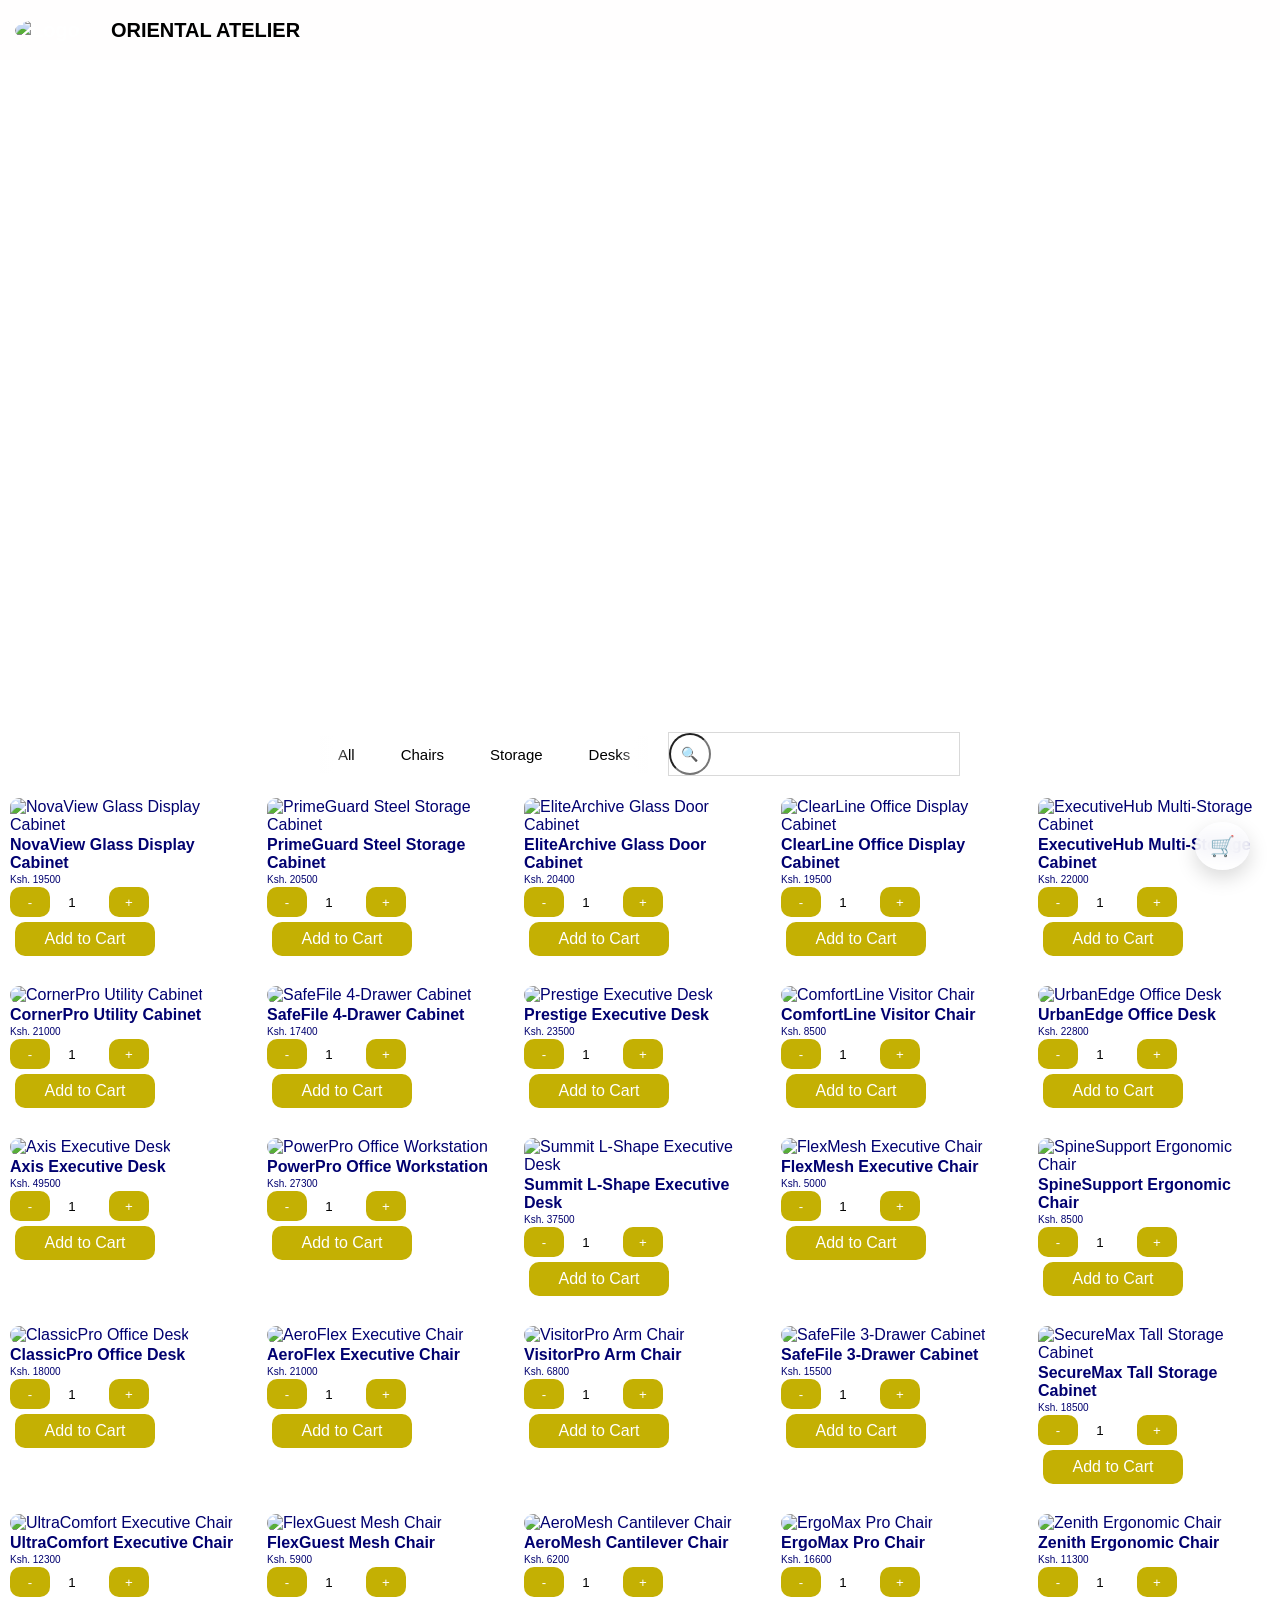
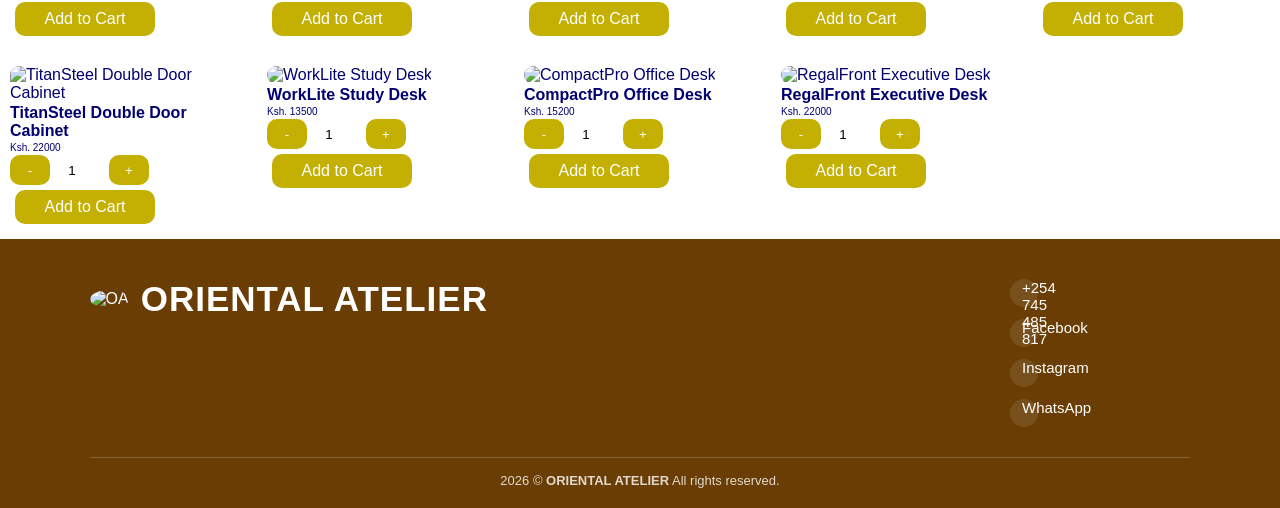
==== commit 2e69242e: "category filter adjustment" ====
--- a/index.html
+++ b/index.html
@@ -37,14 +37,6 @@
 
     <section class="category-filter-container">
         <div class="category-filter">
-            <!--<div class="toolbar-filter">
-                <select id="category-select">
-                    <option value="all">Filter</option>
-                    <option value="chairs">Chairs</option>
-                    <option value="desks">Desks</option>
-                    <option value="storage">Storage</option>
-                </select>
-            </div>-->
             <div class="category-wrapper">
                 <div class="category-icons" id="categoryIcons">
                     <button data-category="all">
--- a/styles.css
+++ b/styles.css
@@ -86,16 +86,14 @@
     display: flex;
     flex-direction: column;
     justify-content: center;
-    align-items: flex-start;
-    text-align: left;
+    align-items: center;
+    text-align: center;
     height: 80vh;
 
     background:
         linear-gradient(
             to bottom,
-            rgba(0,0,255,0.8),
-            rgba(0,0,255,0.3) 70%,
-            white 97%
+            rgba(0,0,255,0.8)
         ),
         url('hero-bg.webp') no-repeat center center/cover;
 
@@ -113,13 +111,15 @@
 
 .hero h1 {
     font-size: 48px;
+    padding: 10px;
     margin-bottom: 10px;
 }
 #hero-intro{
-    height: 60vh;
-    width: 35%;
-    margin: 20px;
-    text-align: left;
+    height: 70vh;
+    width: 65%;
+    margin-top: 80px;
+    margin-bottom: 20px;
+    text-align: center;
     display: flex;
     flex-direction: column;
     justify-content: left;
@@ -135,33 +135,28 @@
     color: var(--text-color);
 }
 
-.category-filter-container{
+.category-filter-container {
     position: sticky;
     top: 80px;
     z-index: 900;
-
     width: 100%;
-
+    border-radius: 50px;
     background: rgba(255, 255, 255, 0.65);
     backdrop-filter: blur(12px);
     -webkit-backdrop-filter: blur(12px);
-
-    border-bottom: 1px solid rgba(255, 255, 255, 0.3);
 }
 
 .category-filter {
-    width: 100%;
-    max-width: 1200px;
-
+    width: 50%;
     margin: 0 auto;
-
     display: flex;
     align-items: center;
     justify-content: space-between;
-
     gap: 20px;
-
     padding: 12px 20px;
+    align-content: center;
+    flex-wrap: nowrap;
+    flex-direction: row;
 }
 
 .category-filter.is-sticky {
@@ -232,23 +227,20 @@
     flex: 1;
     min-width: 0;
     position: relative;
-    border-left: 1px solid rgba(0, 0, 0, 0.15);
+    border: 1px solid rgba(0, 0, 0, 0.15);
 }
 
 .search-container input {
-    width: 100%;
+    width: 42px;
     height: 42px;
     box-sizing: border-box;
-    padding: 0 15px;
-    border-radius: 15px;
+    padding: 0 10px;
+    border-radius: 50px;
     background: rgba(255, 255, 255, 0.9);
-    color: #333;
+    color: #040b33;
     font-size: 14px;
     outline: none;
-    transition:
-        border-color 0.2s ease,
-        box-shadow 0.2s ease,
-        background 0.2s ease;
+    transition: border-color 0.2s ease, box-shadow 0.2s ease, background 0.2s ease;
 }
 
 .search-container input::placeholder {
@@ -263,6 +255,7 @@
 
 .category-wrapper {
     flex: 1;
+    color: blue;
 }
 
 .category-wrapper::-webkit-scrollbar {
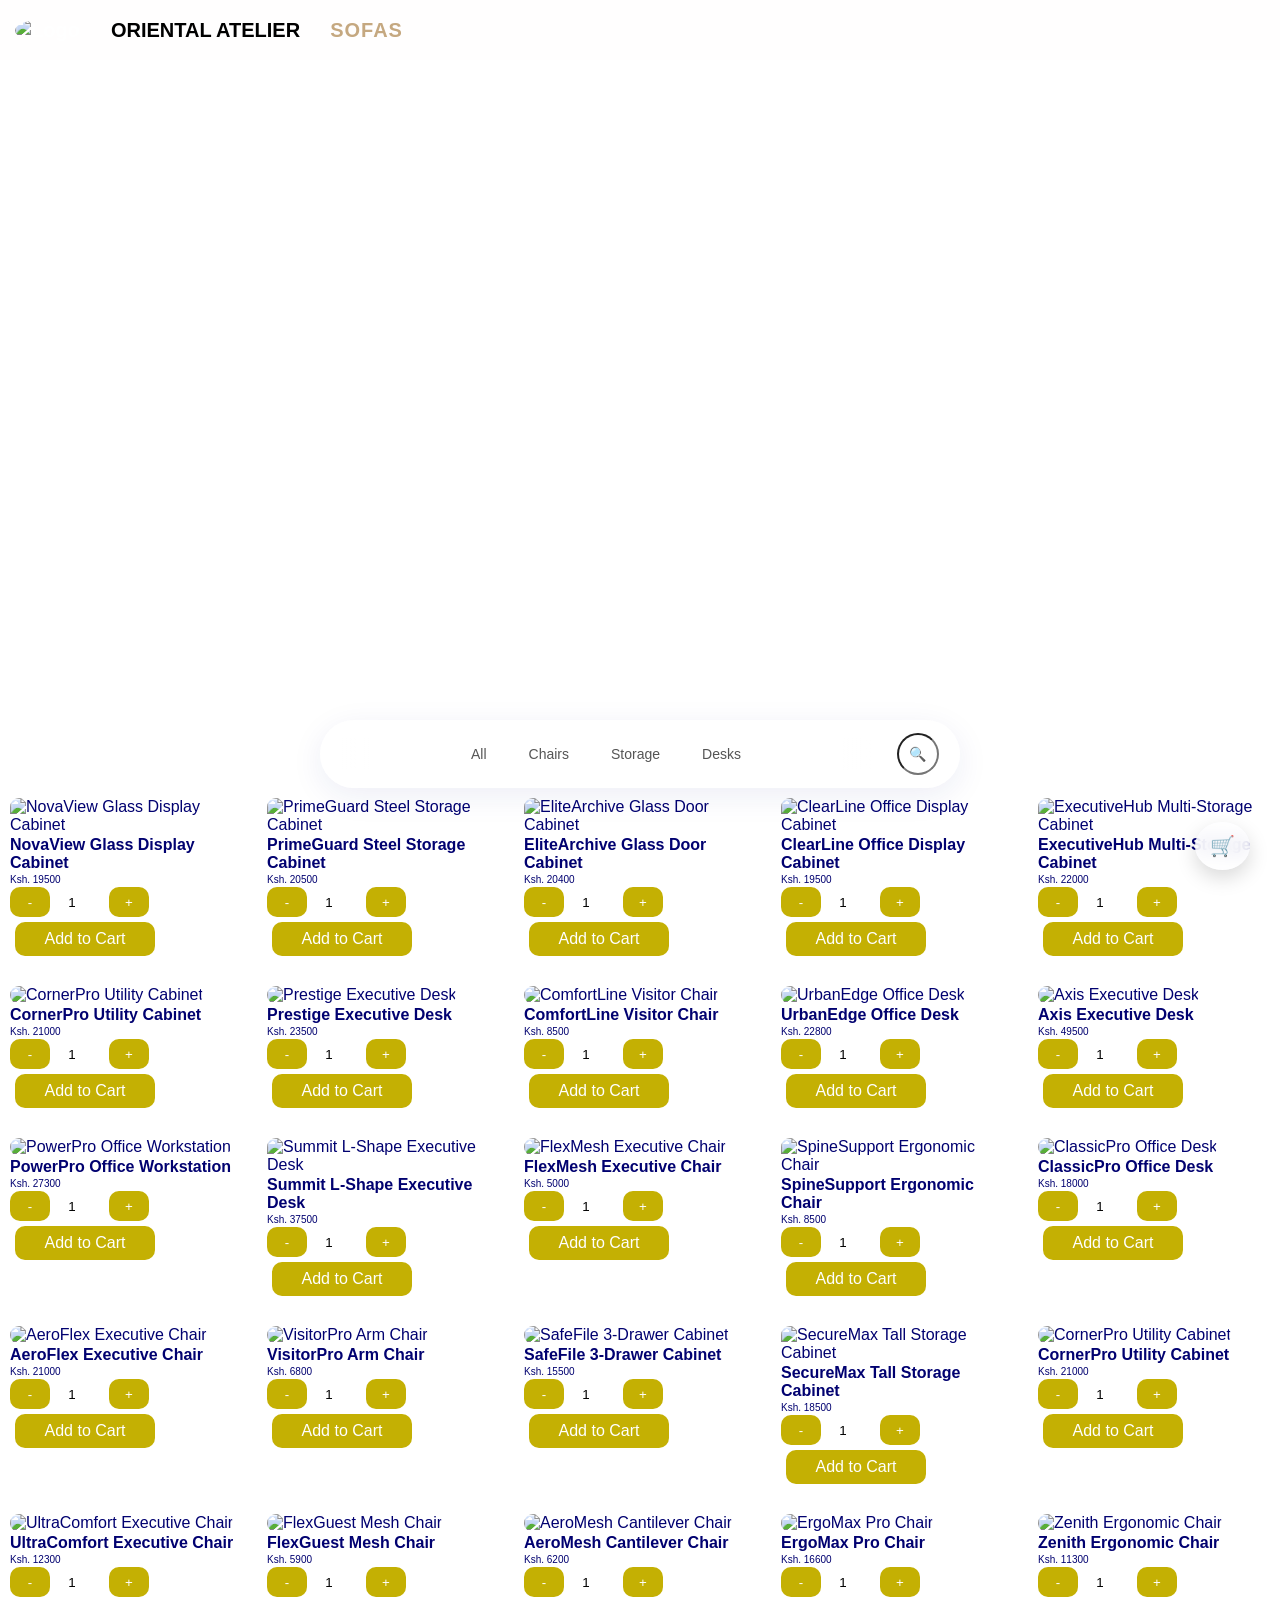
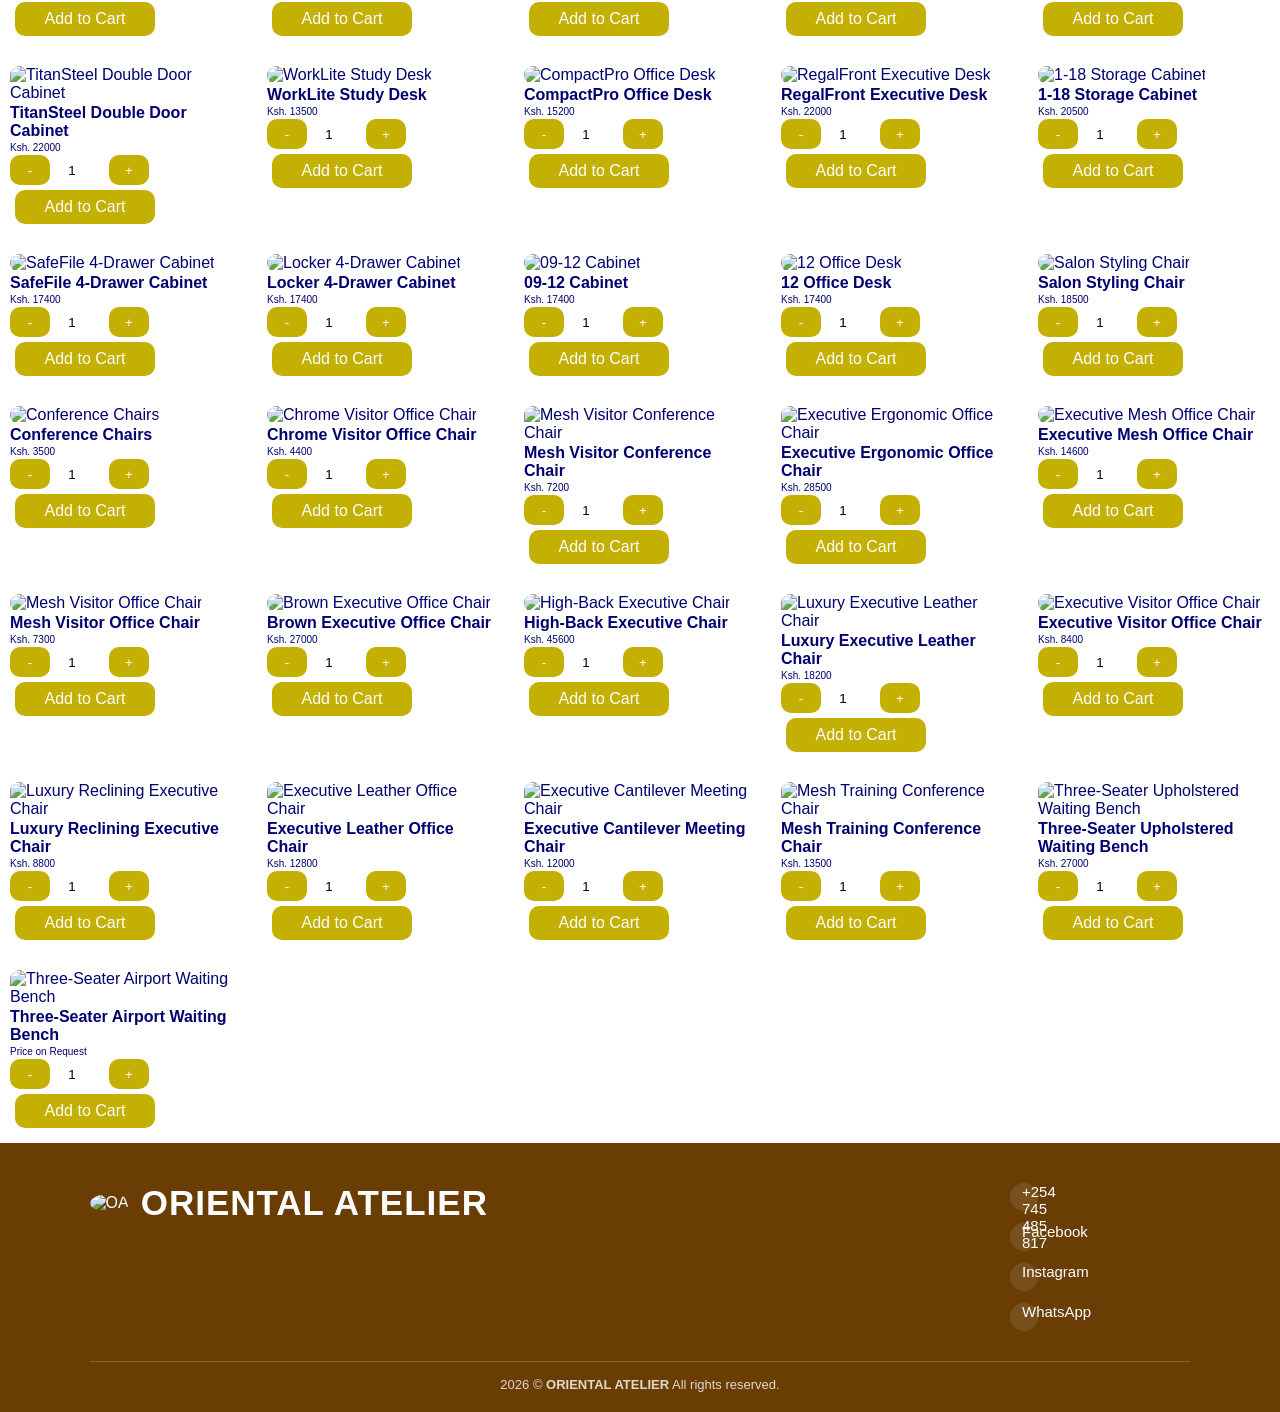
==== commit f5b6d330: "Sofas page" ====
--- a/index.html
+++ b/index.html
@@ -21,6 +21,7 @@
             </a>
         </div>
         <div class="logo">ORIENTAL ATELIER</div>
+        <div class="logo"><a href="luxury-sofas.html" style="color: #c5a880; font-weight: 600; letter-spacing: 1px;">SOFAS</a></div>
     </nav>
     </header>
     <!-- Hero Section -->
--- a/styles.css
+++ b/styles.css
@@ -14,14 +14,17 @@
 }
 
 html, body {
-    overflow-x: hidden;
+    margin: 0;
+    padding: 0;
 }
 
 body {
     font-family: var(--font-family);
     background-color: var(--text-color);
     margin: 0;
-    padding: 0; 
+    padding: 0;
+    width: 100%;
+    position: relative;
 }
 
 a{
@@ -136,18 +139,20 @@
 }
 
 .category-filter-container {
+    position: -webkit-sticky;
     position: sticky;
-    top: 80px;
+    top: 70px; /* Aligns directly below the 60px header */
     z-index: 900;
     width: 100%;
-    border-radius: 50px;
-    background: rgba(255, 255, 255, 0.65);
-    backdrop-filter: blur(12px);
-    -webkit-backdrop-filter: blur(12px);
+    background: transparent;
+    transition: transform 0.3s cubic-bezier(0.4, 0, 0.2, 1);
+    box-sizing: border-box;
 }
 
 .category-filter {
     width: 50%;
+    min-width: 340px;
+    max-width: 700px;
     margin: 0 auto;
     display: flex;
     align-items: center;
@@ -157,14 +162,21 @@
     align-content: center;
     flex-wrap: nowrap;
     flex-direction: row;
-}
-
-.category-filter.is-sticky {
-    background: rgba(255, 255, 255, 0.55);
-    backdrop-filter: blur(14px);
+    background: rgba(255, 255, 255, 0.5);
+    backdrop-filter: blur(10px);
     -webkit-backdrop-filter: blur(14px);
-    box-shadow: 0 4px 20px rgba(0, 0, 0, 0.08);
-    border-bottom: 1px solid rgba(255, 255, 255, 0.3);
+    border: 1px solid rgba(255, 255, 255, 0.4);
+    box-shadow: 0 8px 32px rgba(31, 38, 135, 0.08);
+    border-radius: 50px;
+    box-sizing: border-box;
+    position: relative;
+    overflow: hidden; /* Keeps expanded search contained within the pill */
+    transition: all 0.4s cubic-bezier(0.4, 0, 0.2, 1);
+}
+
+.category-filter-container.hide-sticky {
+    transform: translateY(-100%);
+    pointer-events: none;
 }
 .category-filter select {
     padding: 10px 15px;
@@ -224,10 +236,13 @@
 }
 
 .search-container {
-    flex: 1;
-    min-width: 0;
+    width: 48px;
     position: relative;
-    border: 1px solid rgba(0, 0, 0, 0.15);
+    border: none;
+    display: flex;
+    align-items: center;
+    justify-content: flex-end;
+    transition: flex 0.4s cubic-bezier(0.4, 0, 0.2, 1);
 }
 
 .search-container input {
@@ -240,11 +255,11 @@
     color: #040b33;
     font-size: 14px;
     outline: none;
-    transition: border-color 0.2s ease, box-shadow 0.2s ease, background 0.2s ease;
+    transition: width 0.4s cubic-bezier(0.4, 0, 0.2, 1), background 0.3s ease, box-shadow 0.3s ease;
 }
 
 .search-container input::placeholder {
-    color: #777;
+    color: #090546;
 }
 
 .search-container input:focus {
@@ -253,9 +268,38 @@
     box-shadow: 0 0 0 2px rgba(105, 61, 4, 0.08);
 }
 
+.search-container input.expanded {
+    position: absolute;
+    right: 0;
+    left: auto;
+    top: 50%;
+    transform: translateY(-50%);
+    width: 100% !important;
+    z-index: 10;
+    background: white;
+    border-color: #693d04;
+    box-shadow: 0 4px 15px rgba(105, 61, 4, 0.12);
+}
+
+/* Hide category icons smoothly when search is active */
+.category-filter.search-active .category-wrapper {
+    opacity: 0;
+    pointer-events: none;
+    visibility: hidden;
+    transition: opacity 0.3s ease;
+}
+
+.category-filter.search-active .search-container {
+    flex: 1;
+}
+
 .category-wrapper {
     flex: 1;
-    color: blue;
+    color: rgb(3, 3, 71);
+    position: relative;
+    overflow-x: auto;
+    scrollbar-width: none;
+    transition: opacity 0.3s ease, transform 0.3s ease;
 }
 
 .category-wrapper::-webkit-scrollbar {
@@ -266,8 +310,8 @@
     display: flex;
     align-items: center;
     justify-content: center;
-
     gap: 10px;
+    background: transparent;
 }
 
 .category-icons::-webkit-scrollbar {
@@ -277,30 +321,42 @@
 .category-icons button {
     border: none;
     background: transparent;
-
-    padding: 10px 18px;
-
-    cursor: pointer;
-
-    font-size: 15px;
+    padding: 8px 16px;
+    cursor: pointer;
+    font-size: 14px;
     font-weight: 500;
-
+    color: #555;
+    position: relative;
     border-radius: 20px;
-
-    transition: 
-        background 0.25s ease,
-        transform 0.25s ease;
+    transition: color 0.3s ease;
+    white-space: nowrap;
 }
 
 .category-icons button:hover {
-    background: rgba(105, 61, 4, 0.08);
     color: #693d04;
 }
 
+.category-icons button::after {
+    content: "";
+    position: absolute;
+    bottom: 2px;
+    left: 50%;
+    width: 0;
+    height: 2.5px;
+    background-color: #693d04;
+    border-radius: 2px;
+    transition: width 0.3s cubic-bezier(0.4, 0, 0.2, 1), left 0.3s cubic-bezier(0.4, 0, 0.2, 1);
+    transform: translateX(-50%);
+}
+
 .category-icons button.active {
-    background: #693d04;
-    color: white;
-    box-shadow: 0 3px 10px rgba(105, 61, 4, 0.2);
+    color: #693d04;
+    font-weight: 600;
+    background: rgba(105, 61, 4, 0.04);
+}
+
+.category-icons button.active::after {
+    width: 65%; /* Underline length relative to button text */
 }
 
 .category-wrapper {
@@ -921,6 +977,10 @@
         box-sizing: border-box;
     }
 
+    .category-filter-container {
+        top: 60px;
+        border-radius: 0;
+    }
 
     .toolbar-filter select {
         height: 30px;
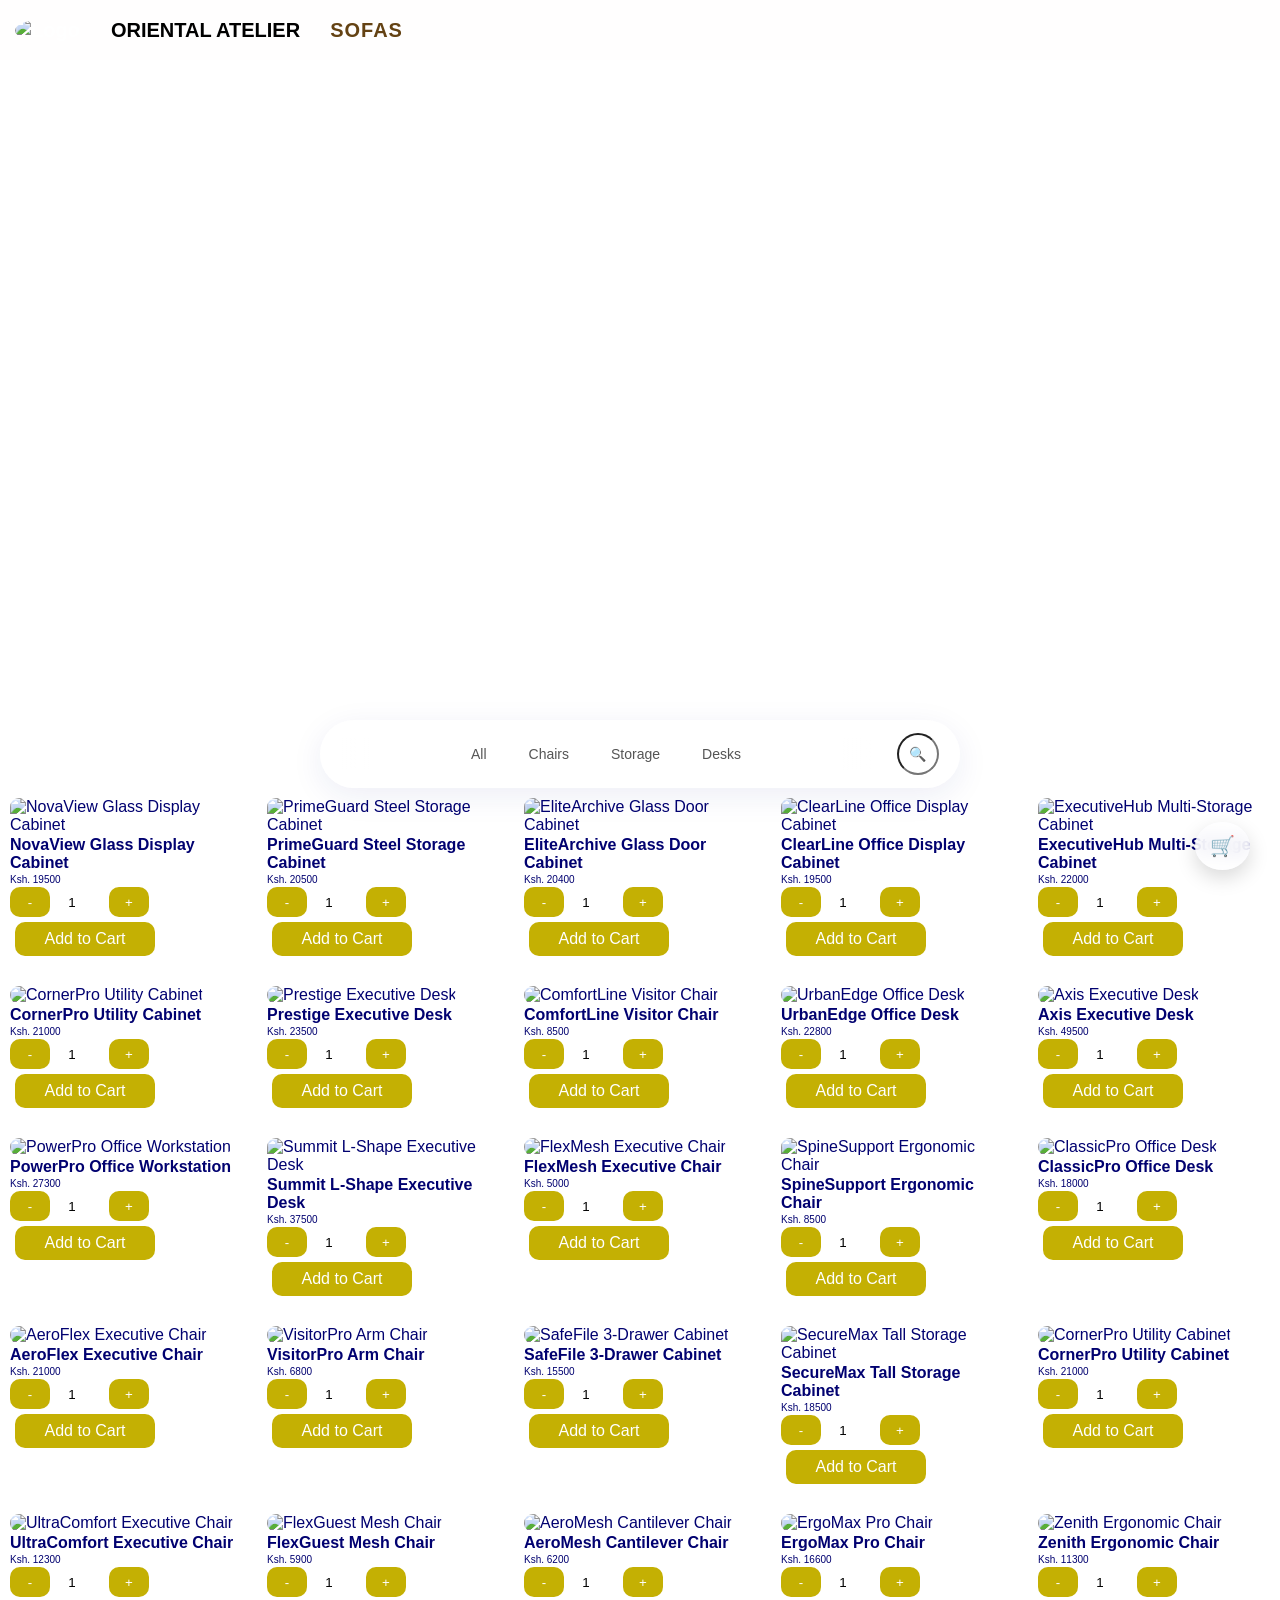
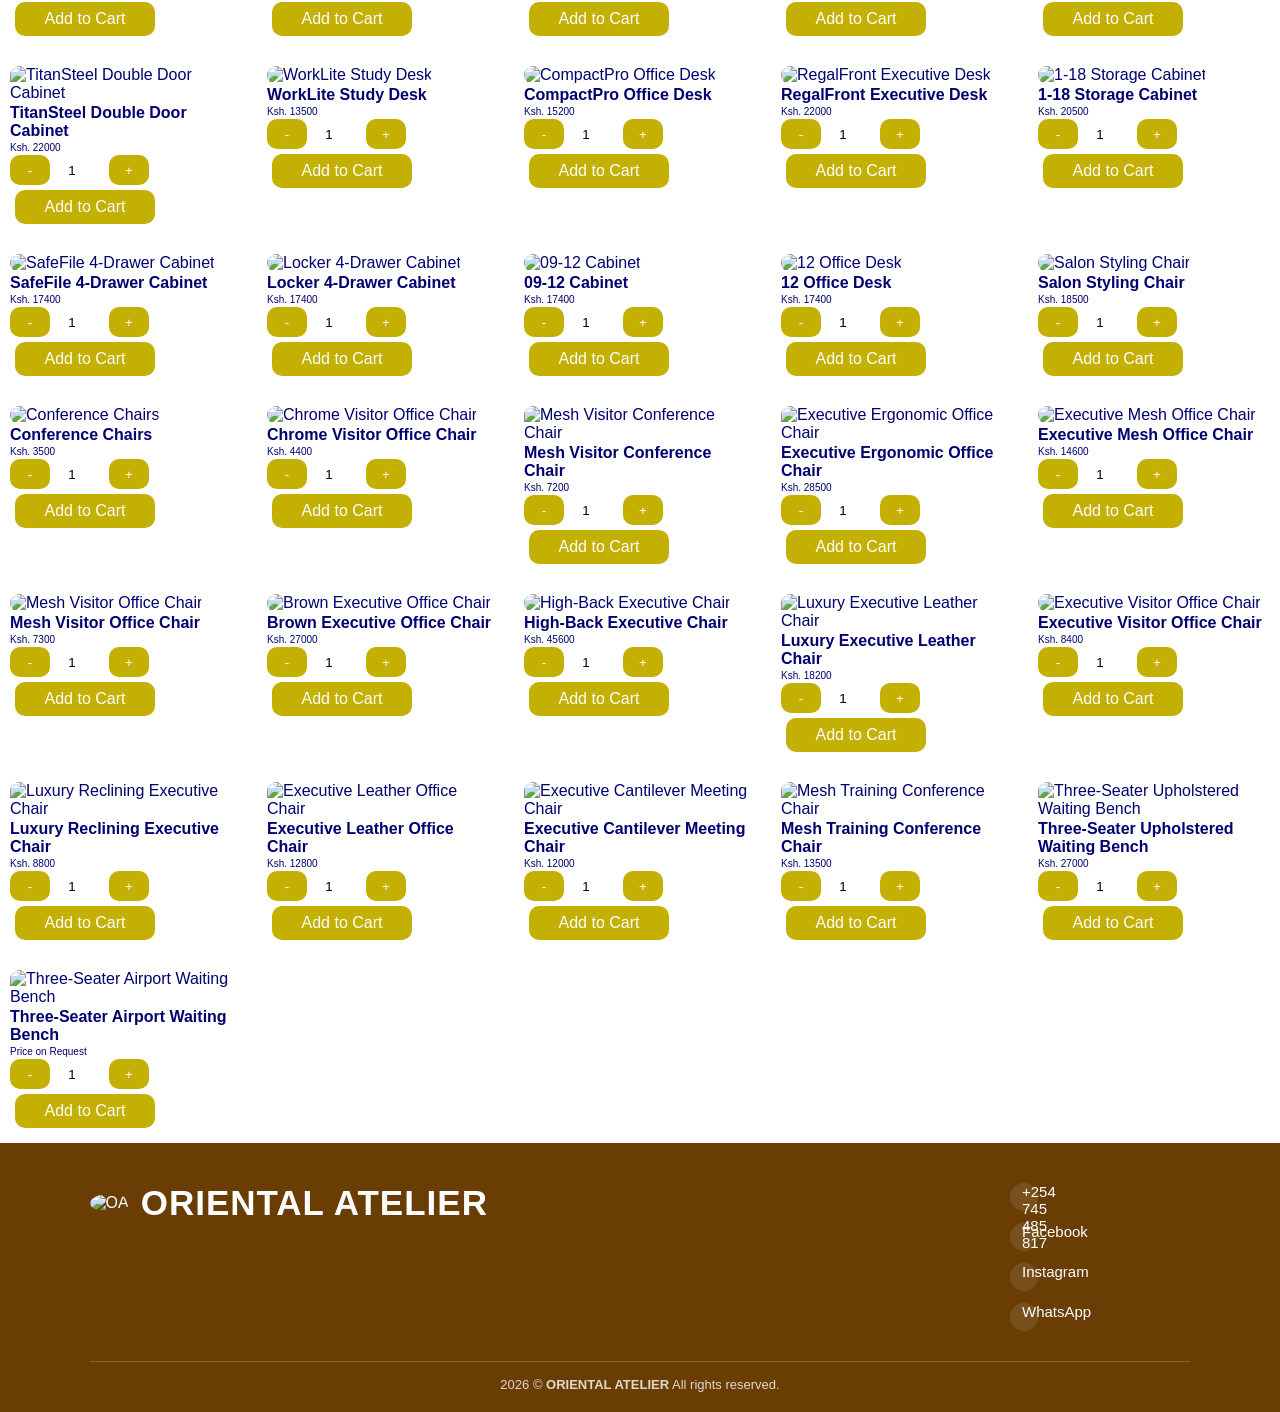
==== commit 2b06d82c: "button to sofas page." ====
--- a/index.html
+++ b/index.html
@@ -21,7 +21,11 @@
             </a>
         </div>
         <div class="logo">ORIENTAL ATELIER</div>
-        <div class="logo"><a href="luxury-sofas.html" style="color: #c5a880; font-weight: 600; letter-spacing: 1px;">SOFAS</a></div>
+        <div class="logo">
+            <a href="luxury-sofas.html" style="color: #644213; font-weight: 600; letter-spacing: 1px;">
+                SOFAS
+            </a>
+        </div>
     </nav>
     </header>
     <!-- Hero Section -->
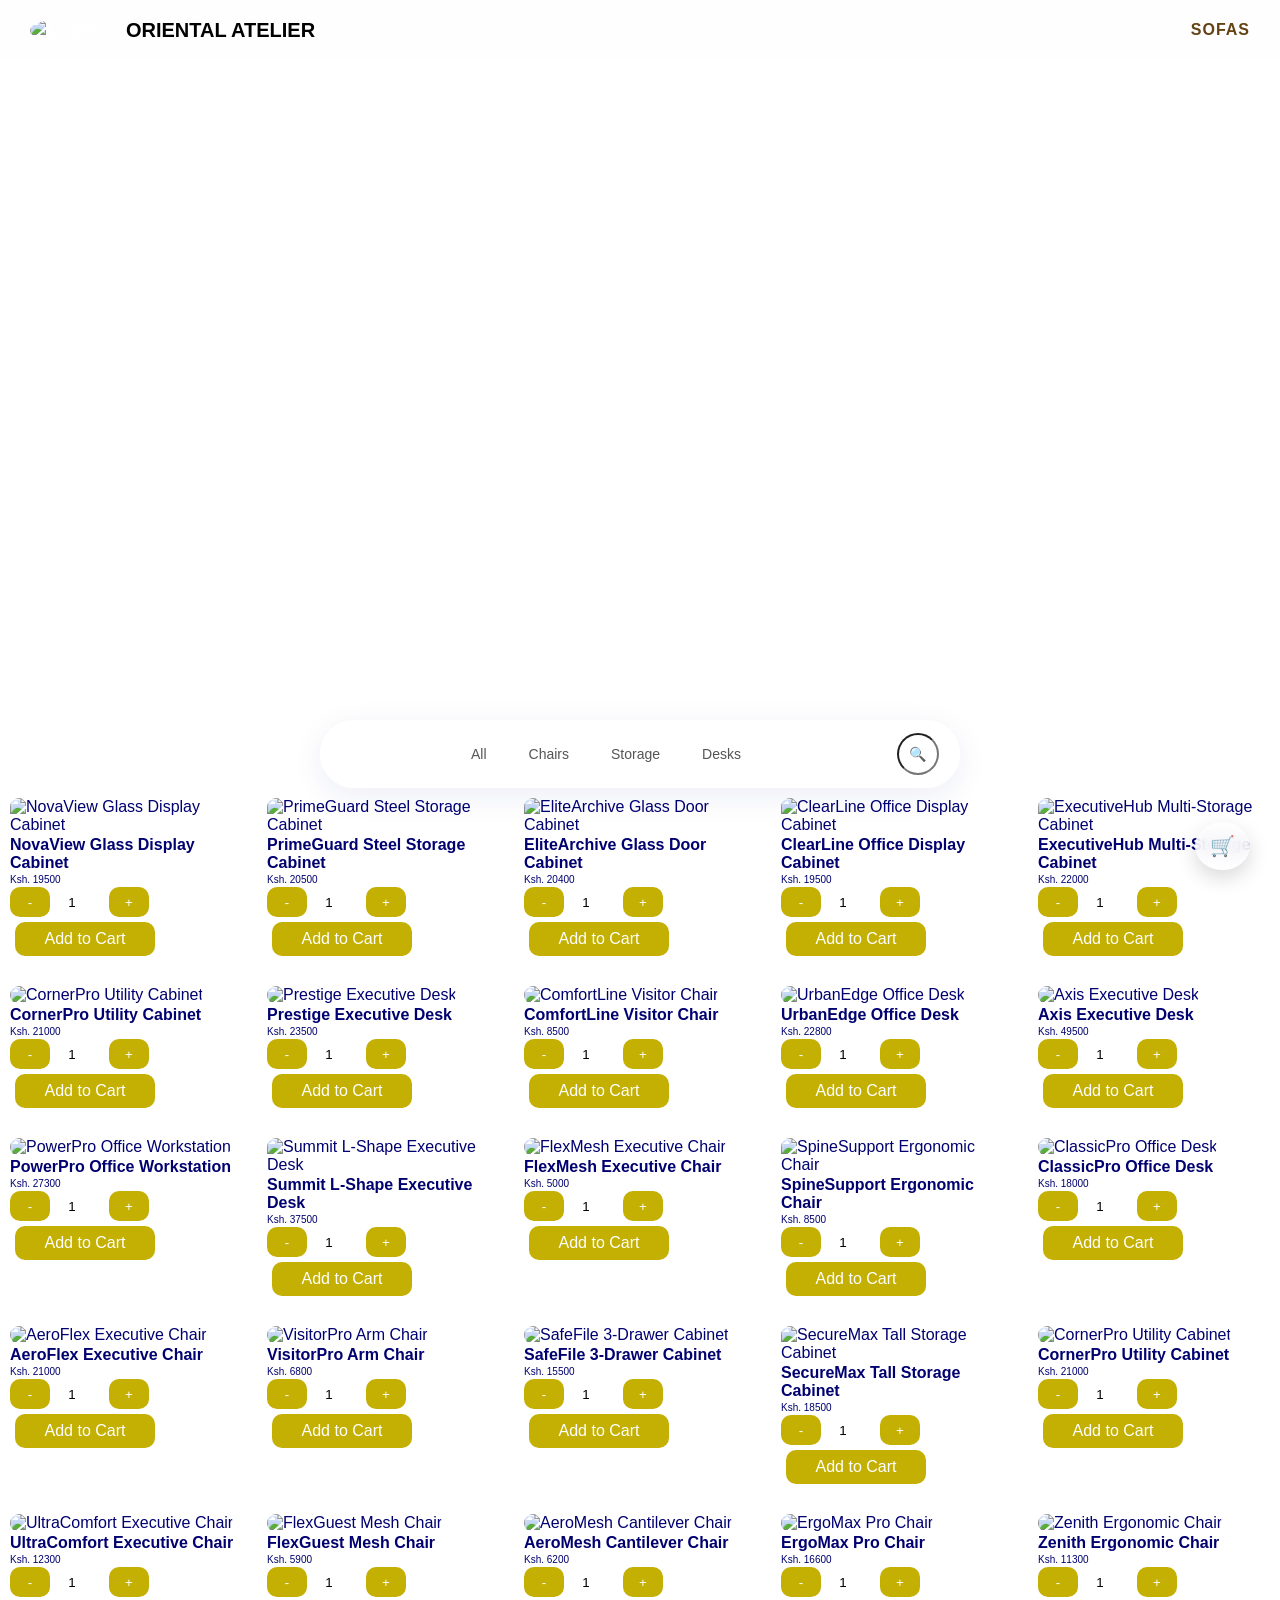
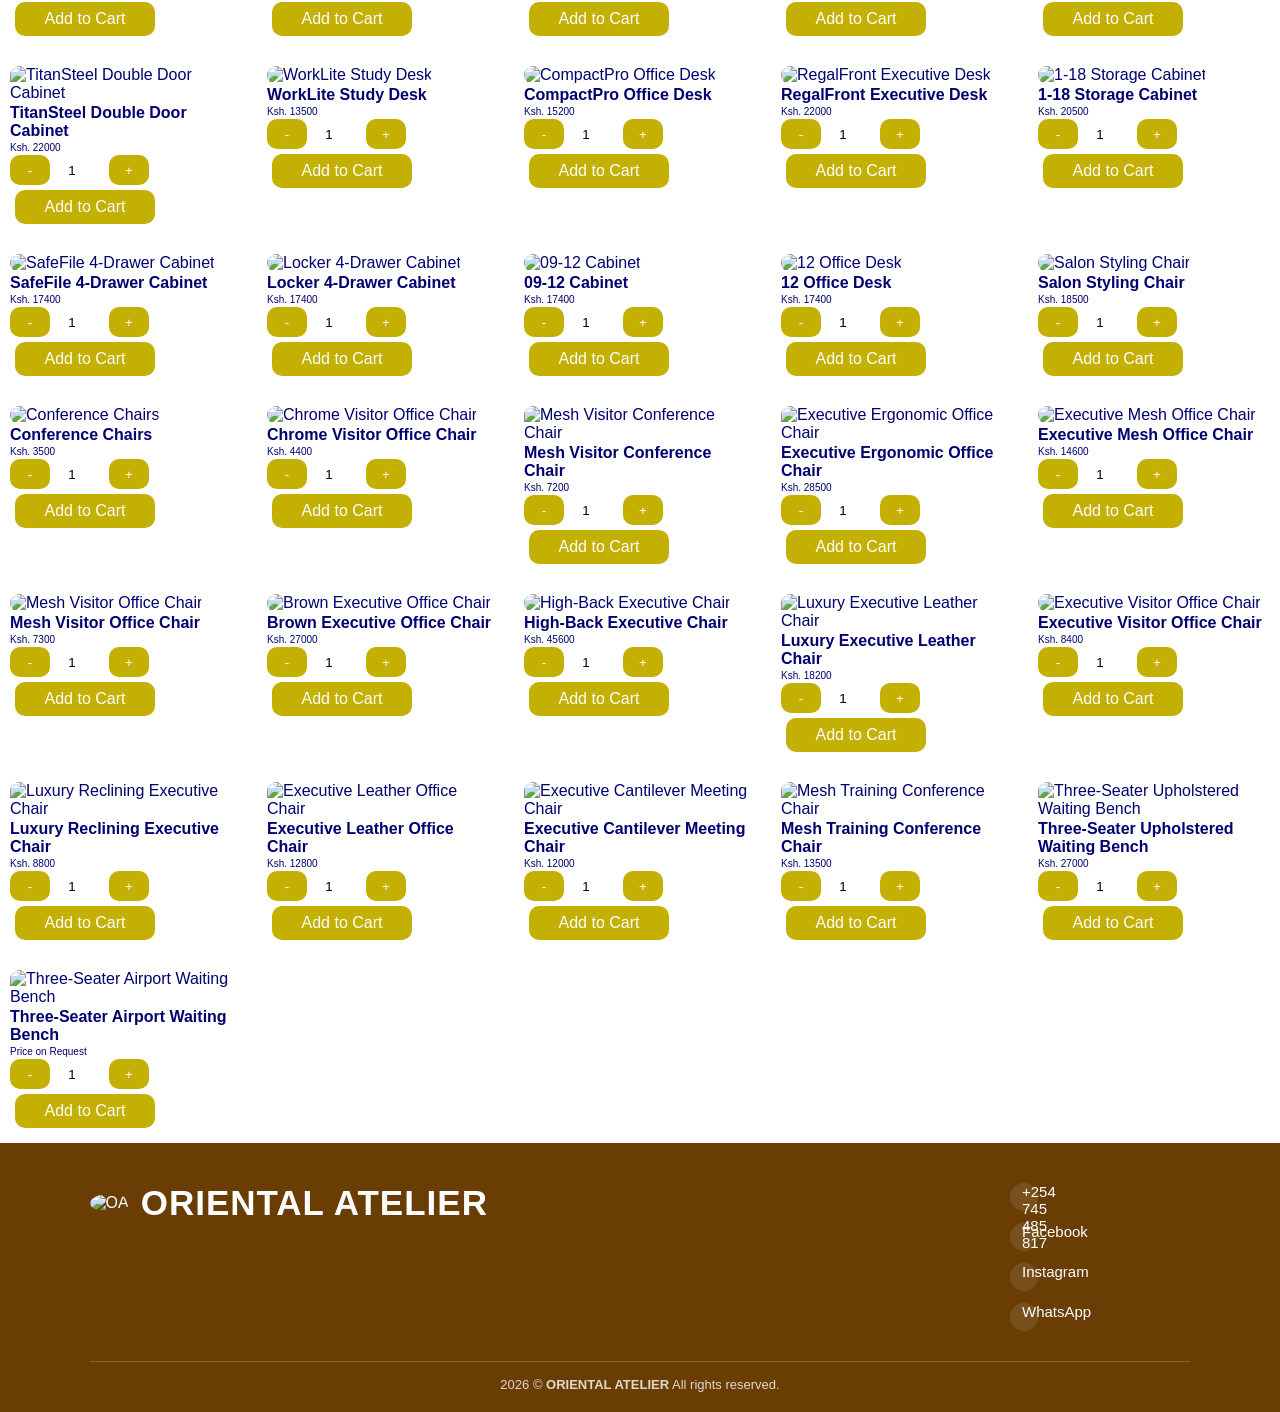
==== commit 24fd82b2: "sofa link in header moving to the right and styling" ====
--- a/index.html
+++ b/index.html
@@ -21,7 +21,7 @@
             </a>
         </div>
         <div class="logo">ORIENTAL ATELIER</div>
-        <div class="logo">
+        <div class="sofas">
             <a href="luxury-sofas.html" style="color: #644213; font-weight: 600; letter-spacing: 1px;">
                 SOFAS
             </a>
--- a/styles.css
+++ b/styles.css
@@ -47,10 +47,28 @@
 }
 
 .nav-container {
-    width: 95%;
-    display: flex;
-    align-items: center;   /* vertical center */
-    justify-content: left;
+    width: 100%;
+    display: flex;
+    align-items: center;
+    justify-content: flex-start;
+    padding: 0 15px; /* Comfortable breathing room on the edges */
+    box-sizing: border-box;
+}
+
+.nav-container .sofas {
+    margin-left: auto;
+    padding-right: 15px; /* Alignment spacing */
+    display: flex;
+    align-items: center;
+}
+
+.sofas a {
+    transition: color 0.3s ease, transform 0.2s ease;
+}
+
+.sofas a:hover {
+    color: #d4af37 !important; /* Gold accent hover */
+    transform: translateY(-1px);
 }
 
 .logo {
